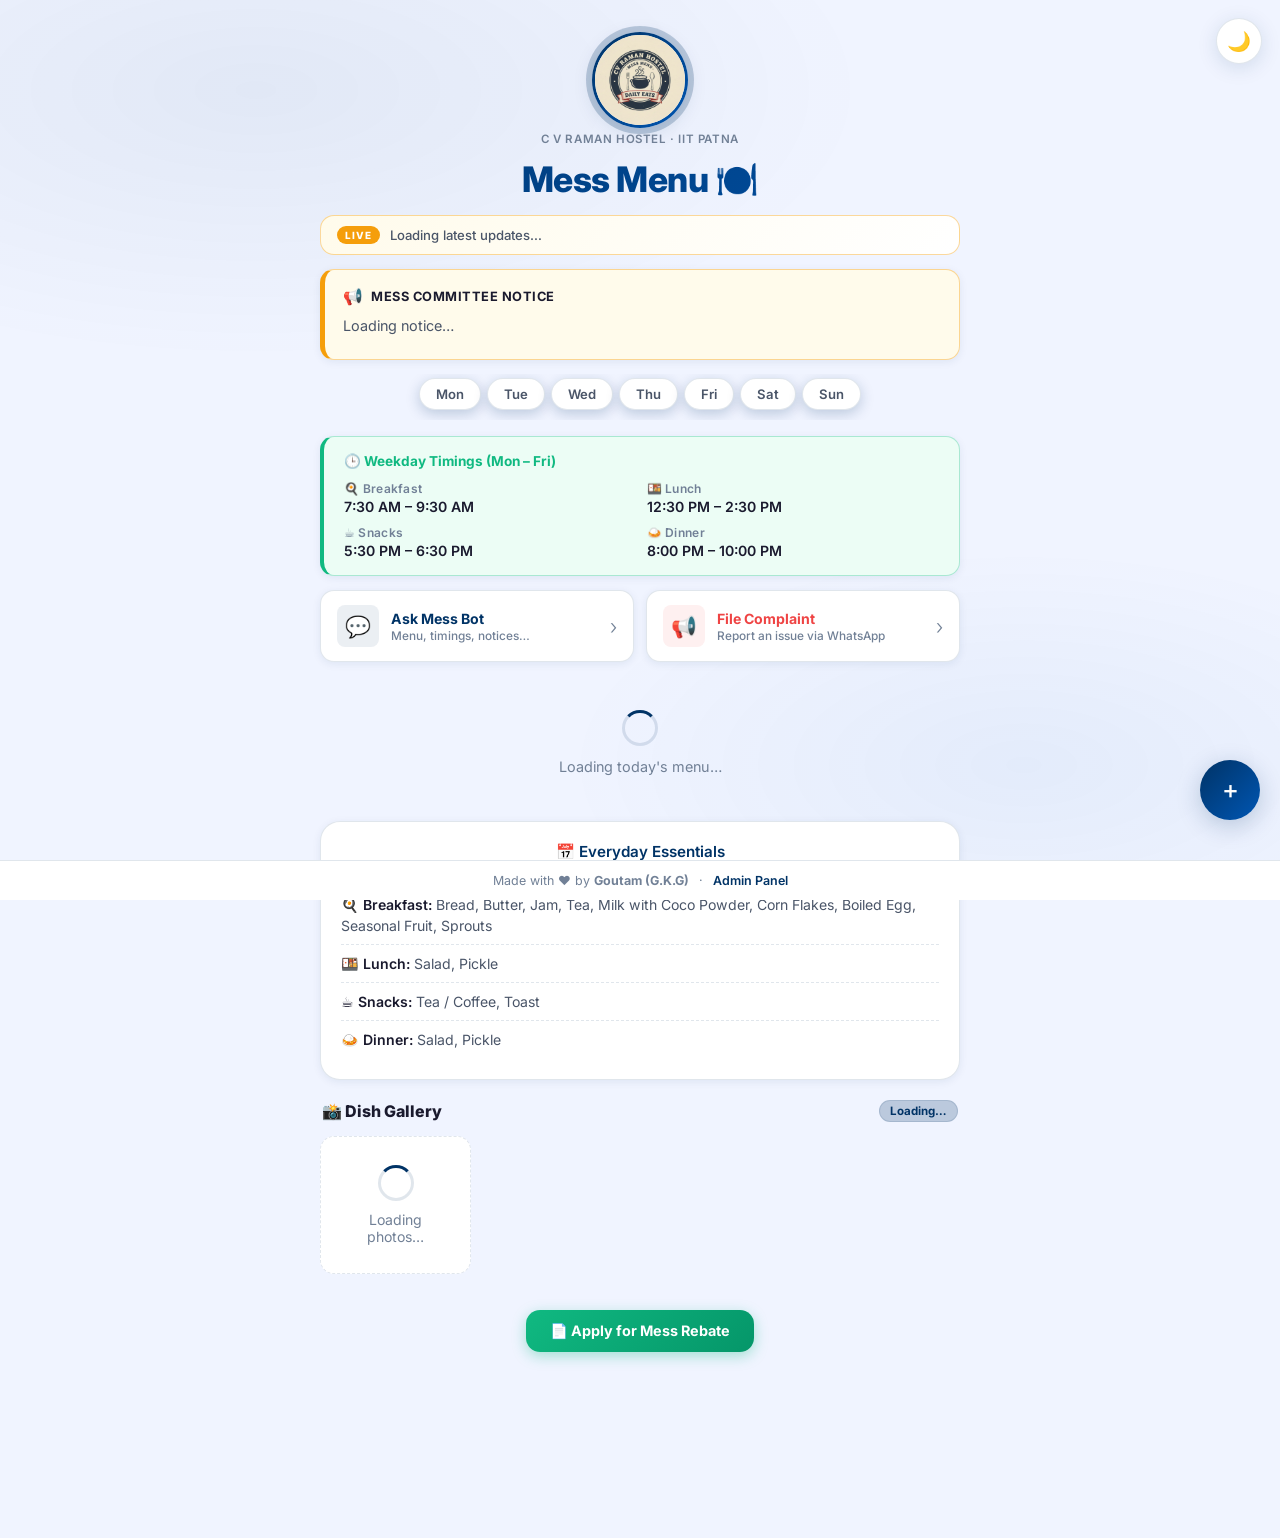
==== index.html @ 3500d4cd "feat: complete UI overhaul v3 — gallery, special dinner, speed-dial FAB, notification prompt, profes" ====
<!DOCTYPE html>
<html lang="en">
<head>
  <meta charset="UTF-8" />
  <meta name="viewport" content="width=device-width, initial-scale=1.0">
  <meta name="description" content="C V Raman Hostel Mess Menu - Daily menu, timings, and notices for CVR hostel students.">
  <meta name="theme-color" content="#003366" id="themeMetaColor">
  <meta name="google-site-verification" content="7MSF7MhoAxVwIA3LYw68F84VTrQ0ZabgE_tXMzAdt7o" />
  <title>CVR Mess Menu</title>
  <link rel="manifest" href="manifest.json">
  <link rel="apple-touch-icon" href="logo.jpeg">
  <link rel="stylesheet" href="style.css" />

  <!-- OneSignal -->
  <script src="https://cdn.onesignal.com/sdks/web/v16/OneSignalSDK.page.js" defer></script>
  <script>
    window.OneSignalDeferred = window.OneSignalDeferred || [];
    OneSignalDeferred.push(async function(OneSignal) {
      await OneSignal.init({
        appId: "185be472-7829-4bd3-8d84-7359ff2b7d78",
        notifyButton: { enable: false },
        allowLocalhostAsSecureOrigin: true,
      });
      // Store OneSignal globally for the notification prompt
      window._OneSignal = OneSignal;
    });
  </script>
</head>
<body>

  <!-- TOAST -->
  <div id="toast-container"></div>

  <!-- NOTIFICATION PERMISSION MODAL -->
  <div class="notif-overlay" id="notifOverlay">
    <div class="notif-modal" id="notifModal">
      <div class="notif-icon">🔔</div>
      <h2 class="notif-title">Stay Updated!</h2>
      <p class="notif-desc">Get instant alerts when the mess menu changes or a new notice is posted. Never miss a special dinner!</p>
      <div class="notif-features">
        <span class="notif-feat">🍽️ Menu updates</span>
        <span class="notif-feat">📢 Notices</span>
        <span class="notif-feat">⭐ Special dinners</span>
      </div>
      <button class="notif-allow-btn" onclick="allowNotifications()">🔔 Allow Notifications</button>
      <button class="notif-skip-btn" onclick="skipNotifications()">Maybe later</button>
    </div>
  </div>

  <!-- LIGHTBOX -->
  <div class="lightbox-overlay" id="lightbox" onclick="closeLightbox()">
    <div class="lightbox-inner" onclick="event.stopPropagation()">
      <button class="lightbox-close" onclick="closeLightbox()">✕</button>
      <img id="lightboxImg" src="" alt="">
      <div class="lightbox-name" id="lightboxName"></div>
      <div class="lightbox-tag"  id="lightboxTag"></div>
    </div>
  </div>

  <!-- SPEED-DIAL BACKDROP -->
  <div class="speed-dial-backdrop" id="sdBackdrop" onclick="closeSpeedDial()"></div>

  <!-- DARK MODE TOGGLE -->
  <button id="darkModeToggle" onclick="toggleDarkMode()" aria-label="Toggle dark mode">🌙</button>

  <!-- HEADER -->
  <div class="logo-container">
    <img src="logo.jpeg" alt="C V Raman Hostel Mess Logo" class="main-logo">
    <span class="college-subtitle">C V RAMAN HOSTEL · IIT PATNA</span>
  </div>
  <h1>Mess Menu 🍽️</h1>

  <!-- LIVE TICKER -->
  <div class="live-ticker">
    <span class="live-badge">LIVE</span>
    <span class="ticker-text" id="tickerText">Loading latest updates…</span>
  </div>

  <!-- SPECIAL EVENT BANNER -->
  <div class="special-event-banner" id="specialEventBanner">
    <div class="se-label">⭐ Special Dinner Tonight</div>
    <div class="se-title" id="seTitle">Special Event</div>
    <div class="se-details" id="seDetails"></div>
    <div class="se-time" id="seTime">🕒 Time</div>
  </div>

  <!-- NOTICE BOARD -->
  <div class="notice-board" id="noticeBoardWrap">
    <div class="notice-header">
      <span>📢</span>
      <h4>Mess Committee Notice</h4>
    </div>
    <p id="committeeNotice">Loading notice…</p>
    <div id="noticeDateStamp"></div>
  </div>

  <!-- DAY TABS -->
  <div class="day-tabs" id="dayTabs">
    <button class="day-tab" data-day="Monday">Mon</button>
    <button class="day-tab" data-day="Tuesday">Tue</button>
    <button class="day-tab" data-day="Wednesday">Wed</button>
    <button class="day-tab" data-day="Thursday">Thu</button>
    <button class="day-tab" data-day="Friday">Fri</button>
    <button class="day-tab" data-day="Saturday">Sat</button>
    <button class="day-tab" data-day="Sunday">Sun</button>
  </div>

  <!-- Hidden daySelect kept for JS compatibility -->
  <select id="daySelect" style="display:none" aria-hidden="true">
    <option value="Monday">Monday</option>
    <option value="Tuesday">Tuesday</option>
    <option value="Wednesday">Wednesday</option>
    <option value="Thursday">Thursday</option>
    <option value="Friday">Friday</option>
    <option value="Saturday">Saturday</option>
    <option value="Sunday">Sunday</option>
  </select>

  <!-- MESS TIMINGS -->
  <div class="timing-box">
    <h3 id="timingTitle">🕒 Weekday Timings (Mon – Fri)</h3>
    <div class="timing-grid">
      <div class="time-item"><strong>🍳 Breakfast</strong><span id="bt">7:30 AM – 9:30 AM</span></div>
      <div class="time-item"><strong>🍱 Lunch</strong><span id="lt">12:30 PM – 2:30 PM</span></div>
      <div class="time-item"><strong>☕ Snacks</strong><span id="st">5:30 PM – 6:30 PM</span></div>
      <div class="time-item"><strong>🍛 Dinner</strong><span id="dt">8:00 PM – 10:00 PM</span></div>
    </div>
  </div>

  <!-- ACTION CARDS: Chat + Complaint -->
  <div class="action-cards">
    <button class="action-card ac-chat" onclick="openChat()" aria-label="Chat with Mess Bot">
      <div class="ac-icon">💬</div>
      <div class="ac-text">
        <div class="ac-title">Ask Mess Bot</div>
        <div class="ac-sub">Menu, timings, notices…</div>
      </div>
      <div class="ac-arrow">›</div>
    </button>
    <a href="complaint.html" class="action-card ac-complaint" aria-label="File Complaint">
      <div class="ac-icon">📢</div>
      <div class="ac-text">
        <div class="ac-title">File Complaint</div>
        <div class="ac-sub">Report an issue via WhatsApp</div>
      </div>
      <div class="ac-arrow">›</div>
    </a>
  </div>

  <!-- MENU OUTPUT -->
  <div id="menuOutput">
    <div class="loading-spinner">
      <div class="spinner"></div>
      <span>Loading today's menu…</span>
    </div>
  </div>

  <!-- EVERYDAY ESSENTIALS -->
  <div class="everyday-box">
    <h3>📅 Everyday Essentials</h3>
    <div class="everyday-item"><strong>🍳 Breakfast:</strong> Bread, Butter, Jam, Tea, Milk with Coco Powder, Corn Flakes, Boiled Egg, Seasonal Fruit, Sprouts</div>
    <div class="everyday-item"><strong>🍱 Lunch:</strong> Salad, Pickle</div>
    <div class="everyday-item"><strong>☕ Snacks:</strong> Tea / Coffee, Toast</div>
    <div class="everyday-item"><strong>🍛 Dinner:</strong> Salad, Pickle</div>
  </div>

  <!-- FOOD GALLERY -->
  <div class="gallery-section" id="gallerySection">
    <div class="gallery-section-header">
      <h3>📸 Dish Gallery</h3>
      <span class="gallery-count-badge" id="galleryCount">Loading…</span>
    </div>
    <div class="dish-grid" id="dishGrid">
      <div class="gallery-empty">
        <div class="spinner" style="margin:0 auto 10px"></div>
        Loading photos…
      </div>
    </div>
  </div>

  <!-- REBATE -->
  <a href="http://10.15.7.7/messIITP/web/index.php" target="_blank" rel="noopener noreferrer" class="rebate-btn">
    📄 Apply for Mess Rebate
  </a>

  <!-- SPEED-DIAL FAB -->
  <div class="speed-dial" id="speedDial">
    <div class="speed-dial-menu" id="speedDialMenu">
      <!-- Chat -->
      <div class="speed-dial-item">
        <span class="speed-dial-label">Ask Mess Bot</span>
        <button class="speed-dial-btn sd-chat" onclick="openChat()" aria-label="Open chatbot">💬</button>
      </div>
      <!-- Gallery -->
      <div class="speed-dial-item">
        <span class="speed-dial-label">Dish Photos</span>
        <button class="speed-dial-btn sd-gallery" onclick="scrollToGallery()" aria-label="View dish gallery">📸</button>
      </div>
      <!-- Complaint -->
      <div class="speed-dial-item">
        <span class="speed-dial-label">File Complaint</span>
        <a href="complaint.html" class="speed-dial-btn sd-complaint" aria-label="File a complaint">📢</a>
      </div>
    </div>
    <button class="speed-dial-trigger" id="speedDialTrigger" onclick="toggleSpeedDial()" aria-label="Open actions menu">＋</button>
  </div>

  <!-- CHATBOT -->
  <div id="chat-container" role="dialog" aria-label="Mess Assistant Chatbot">
    <div class="chat-header">
      <div class="chat-header-info">
        <div class="chat-avatar">🤖</div>
        <div>
          <div class="chat-title">Mess Assistant</div>
          <div class="chat-status">● Online – Ask me anything!</div>
        </div>
      </div>
      <button class="chat-close-btn" onclick="closeChat()" aria-label="Close chat">✕</button>
    </div>
    <div class="quick-replies" id="quickReplies">
      <button class="quick-chip" onclick="sendQuick(&quot;What's today's menu?&quot;)">Today's menu</button>
      <button class="quick-chip" onclick="sendQuick('What time is lunch?')">Lunch time</button>
      <button class="quick-chip" onclick="sendQuick('Any special dinner?')">Special dinner?</button>
      <button class="quick-chip" onclick="sendQuick('How to complain?')">Complain</button>
    </div>
    <div id="chat-content" aria-live="polite">
      <div class="bot-msg">
        <div class="bot-icon">🤖</div>
        <span>👋 Hi! I'm your Mess Assistant. Ask about today's menu, timings, special events, dish photos, or how to complain!</span>
      </div>
    </div>
    <div class="chat-input-area">
      <input type="text" id="chat-input" placeholder="Ask anything about the mess…" autocomplete="off" aria-label="Chat input">
      <button class="chat-send-btn" onclick="handleChat()" aria-label="Send message">
        <svg width="16" height="16" viewBox="0 0 24 24" fill="none" stroke="currentColor" stroke-width="2.5" stroke-linecap="round" stroke-linejoin="round"><line x1="22" y1="2" x2="11" y2="13"/><polygon points="22 2 15 22 11 13 2 9 22 2"/></svg>
      </button>
    </div>
  </div>

  <!-- FOOTER -->
  <footer>
    <span>Made with ❤️ by <strong>Goutam (G.K.G)</strong></span>
    <span>·</span>
    <a href="admin.html">Admin Panel</a>
  </footer>

  <script type="module" src="script.js"></script>
</body>
</html>
---- style.css ----
/* =================================================================
   CVR MESS MENU — COMPLETE STYLE SYSTEM v3
   ================================================================= */

@import url('https://fonts.googleapis.com/css2?family=Inter:wght@300;400;500;600;700;800&display=swap');

/* ── 1. DESIGN TOKENS ──────────────────────────────────────── */
:root {
  --bg:           #f0f4ff;
  --bg2:          #e8eeff;
  --surface:      #ffffff;
  --surface2:     #f8faff;
  --border:       rgba(0,51,102,0.12);
  --text:         #1a1a2e;
  --text2:        #4a5568;
  --text3:        #718096;
  --accent:       #003366;
  --accent2:      #0056b3;
  --accent-glow:  rgba(0,51,102,0.22);
  --green:        #10b981;
  --green-bg:     #ecfdf5;
  --green-border: rgba(16,185,129,0.3);
  --yellow:       #f59e0b;
  --yellow-bg:    #fffbeb;
  --yellow-border:rgba(245,158,11,0.4);
  --red:          #ef4444;
  --purple:       #8b5cf6;
  --shadow-sm:    0 2px 8px rgba(0,51,102,0.08);
  --shadow-md:    0 4px 20px rgba(0,51,102,0.13);
  --shadow-lg:    0 8px 40px rgba(0,51,102,0.18);
  --r-sm: 8px; --r-md: 14px; --r-lg: 20px; --r-xl: 28px;
  --t: 0.28s cubic-bezier(0.4,0,0.2,1);
}

/* ── 2. DARK MODE ──────────────────────────────────────────── */
body.dark-mode {
  --bg:           #09101f;
  --bg2:          #0d1525;
  --surface:      #111827;
  --surface2:     #18223a;
  --border:       rgba(99,140,255,0.13);
  --text:         #e8eeff;
  --text2:        #a0aec0;
  --text3:        #64748b;
  --accent:       #5b8ff7;
  --accent2:      #7aa8ff;
  --accent-glow:  rgba(91,143,247,0.28);
  --green:        #34d399;
  --green-bg:     #052e16;
  --green-border: rgba(52,211,153,0.22);
  --yellow:       #fbbf24;
  --yellow-bg:    #1c1200;
  --yellow-border:rgba(251,191,36,0.28);
  --shadow-sm:    0 2px 10px rgba(0,0,0,0.5);
  --shadow-md:    0 6px 24px rgba(0,0,0,0.55);
  --shadow-lg:    0 12px 48px rgba(0,0,0,0.65);
}

/* ── 3. BASE ───────────────────────────────────────────────── */
*, *::before, *::after { box-sizing: border-box; margin: 0; padding: 0; }
html { scroll-behavior: smooth; }

body {
  font-family: 'Inter', system-ui, sans-serif;
  background: var(--bg);
  color: var(--text);
  text-align: center;
  padding: 20px 16px 170px;
  min-height: 100vh;
  transition: background var(--t), color var(--t);
  overflow-x: hidden;
  position: relative;
}
body::before {
  content:''; position:fixed; inset:0; pointer-events:none; z-index:0;
  background:
    radial-gradient(ellipse 80% 50% at 20% 10%, rgba(0,51,102,.06) 0%,transparent 60%),
    radial-gradient(ellipse 60% 40% at 80% 85%, rgba(0,86,179,.05) 0%,transparent 60%);
  transition: var(--t);
}
body.dark-mode::before {
  background:
    radial-gradient(ellipse 80% 50% at 20% 10%, rgba(79,142,247,.08) 0%,transparent 60%),
    radial-gradient(ellipse 60% 40% at 80% 85%, rgba(99,143,255,.05) 0%,transparent 60%);
}
body > * { position: relative; z-index: 1; }

/* ── 4. TYPOGRAPHY ─────────────────────────────────────────── */
h1 {
  font-size: clamp(1.5rem,4vw,2.2rem); font-weight: 800;
  background: linear-gradient(135deg, var(--accent), var(--accent2));
  -webkit-background-clip: text; -webkit-text-fill-color: transparent; background-clip: text;
  letter-spacing: -.5px; margin: 12px 0 4px;
}
h2 { font-size:1.1rem; font-weight:700; color:var(--text); }
h3 { font-size:.95rem; font-weight:600; color:var(--accent); }
h4 { font-size:.8rem; font-weight:700; color:var(--text); text-transform:uppercase; letter-spacing:.5px; }

/* ── 5. LOGO ───────────────────────────────────────────────── */
.logo-container { margin:12px 0 8px; display:flex; flex-direction:column; align-items:center; gap:4px; }
.main-logo {
  width:96px; height:96px; border-radius:50%; object-fit:cover;
  border:3px solid transparent;
  background: linear-gradient(var(--surface),var(--surface)) padding-box,
              linear-gradient(135deg,var(--accent),var(--accent2)) border-box;
  box-shadow: 0 0 0 6px var(--accent-glow), var(--shadow-md);
  transition: transform var(--t), box-shadow var(--t);
}
.main-logo:hover { transform:scale(1.06); box-shadow:0 0 0 10px var(--accent-glow),var(--shadow-lg); }
.college-subtitle { font-size:.72rem; font-weight:600; color:var(--text3); letter-spacing:.6px; }

/* ── 6. LIVE TICKER ────────────────────────────────────────── */
.live-ticker {
  display:flex; align-items:center; gap:10px;
  background: linear-gradient(135deg,var(--yellow-bg),var(--surface));
  border:1px solid var(--yellow-border); border-radius:var(--r-md);
  padding:10px 16px; margin:14px auto; max-width:640px; text-align:left; overflow:hidden;
}
.live-badge {
  flex-shrink:0; background:var(--yellow); color:white;
  font-size:.62rem; font-weight:800; padding:3px 8px; border-radius:20px;
  letter-spacing:1px; text-transform:uppercase;
  animation: pulse-badge 2s ease-in-out infinite;
}
@keyframes pulse-badge { 0%,100%{opacity:1} 50%{opacity:.55} }
.ticker-text { font-size:.82rem; color:var(--text2); font-weight:500; flex:1; white-space:nowrap; overflow:hidden; text-overflow:ellipsis; }
.ticker-text strong { color:var(--yellow); }

/* ── 7. NOTICE BOARD ───────────────────────────────────────── */
.notice-board {
  background:var(--yellow-bg); border:1px solid var(--yellow-border);
  border-left:5px solid var(--yellow); padding:16px 18px; border-radius:var(--r-md);
  margin:14px auto; max-width:640px; text-align:left; box-shadow:var(--shadow-sm);
  transition: background var(--t);
}
.notice-header { display:flex; align-items:center; gap:8px; margin-bottom:8px; }
.notice-board p { font-size:.9rem; color:var(--text2); line-height:1.6; }
#noticeDateStamp { font-size:.7rem; color:var(--text3); margin-top:6px; }

/* ── 8. SPECIAL EVENT BANNER ───────────────────────────────── */
.special-event-banner {
  background: linear-gradient(135deg, #7c3aed, #9333ea);
  border-radius: var(--r-lg);
  padding: 18px 22px;
  margin: 14px auto;
  max-width: 640px;
  text-align: left;
  display: none;
  animation: slideUp .4s ease;
  box-shadow: 0 6px 30px rgba(124,58,237,.35);
  position: relative;
  overflow: hidden;
}
.special-event-banner::before {
  content:'✨'; position:absolute; right:16px; top:10px; font-size:2.5rem; opacity:.25;
}
.special-event-banner.active { display: block; }
.special-event-banner .se-label {
  font-size:.68rem; font-weight:800; letter-spacing:1px; text-transform:uppercase;
  color:rgba(255,255,255,.7); margin-bottom:4px;
}
.special-event-banner .se-title { font-size:1.1rem; font-weight:800; color:#fff; margin-bottom:6px; }
.special-event-banner .se-details { font-size:.85rem; color:rgba(255,255,255,.85); line-height:1.6; }
.special-event-banner .se-time {
  display:inline-flex; align-items:center; gap:5px;
  background:rgba(255,255,255,.2); border-radius:20px;
  padding:4px 12px; font-size:.78rem; font-weight:700;
  color:white; margin-top:8px;
}

/* ── 9. CONTROLS ───────────────────────────────────────────── */
.controls { display:flex; align-items:center; justify-content:center; gap:10px; flex-wrap:wrap; margin:18px auto; max-width:640px; }

select {
  appearance:none; -webkit-appearance:none;
  padding:12px 40px 12px 16px; font-size:.92rem; font-family:'Inter',sans-serif; font-weight:500;
  border-radius:var(--r-md); border:1.5px solid var(--border);
  background:var(--surface) url("data:image/svg+xml,%3Csvg xmlns='http://www.w3.org/2000/svg' width='12' height='12' viewBox='0 0 12 12'%3E%3Cpath fill='%23718096' d='M6 8L1 3h10z'/%3E%3C/svg%3E") no-repeat calc(100% - 14px) center;
  color:var(--text); cursor:pointer; box-shadow:var(--shadow-sm);
  transition:border-color var(--t),box-shadow var(--t); min-width:170px;
}
select:focus { outline:none; border-color:var(--accent); box-shadow:0 0 0 3px var(--accent-glow); }
select option { background:var(--surface); color:var(--text); }

button {
  padding:12px 24px; font-size:.9rem; font-family:'Inter',sans-serif; font-weight:600;
  border-radius:var(--r-md); border:none;
  background:linear-gradient(135deg,var(--accent),var(--accent2));
  color:white; cursor:pointer;
  box-shadow:0 4px 14px var(--accent-glow);
  transition:transform var(--t),box-shadow var(--t);
}
button:hover { transform:translateY(-2px); box-shadow:0 6px 20px var(--accent-glow); }
button:active { transform:translateY(0); }

/* ── 10. DAY TABS ──────────────────────────────────────────── */
.day-tabs {
  display:flex; gap:6px; overflow-x:auto; padding:4px 0 10px;
  margin:0 auto 16px; max-width:680px; scrollbar-width:none;
  justify-content:center; flex-wrap:wrap;
}
.day-tabs::-webkit-scrollbar { display:none; }
.day-tab {
  flex-shrink:0; padding:7px 16px; border-radius:30px;
  border:1.5px solid var(--border); background:var(--surface);
  color:var(--text2); font-size:.82rem; font-weight:600;
  cursor:pointer; transition:all var(--t); font-family:'Inter',sans-serif;
}
.day-tab:hover { border-color:var(--accent2); color:var(--accent2); transform:translateY(-2px); }
.day-tab.active {
  background:linear-gradient(135deg,var(--accent),var(--accent2));
  border-color:transparent; color:white; box-shadow:0 4px 12px var(--accent-glow);
}
.day-tab.today-tab { position:relative; }
.day-tab.today-tab::after { content:'●'; position:absolute; top:-4px; right:-4px; font-size:8px; color:var(--green); }

/* ── 11. MENU CARD ─────────────────────────────────────────── */
#menuOutput { margin:0 auto; max-width:640px; }
.menu-card {
  background:var(--surface); border:1px solid var(--border); border-radius:var(--r-lg);
  padding:24px; text-align:left; box-shadow:var(--shadow-md); animation:slideUp .4s ease;
  transition:background var(--t),border-color var(--t);
}
@keyframes slideUp { from{opacity:0;transform:translateY(16px)} to{opacity:1;transform:translateY(0)} }
.menu-card h2 {
  font-size:1.2rem; font-weight:800; margin-bottom:18px;
  display:flex; align-items:center; gap:10px;
  padding-bottom:14px; border-bottom:1.5px solid var(--border);
}
.meal-row {
  display:flex; align-items:flex-start; gap:12px;
  padding:11px 0; border-bottom:1px solid var(--border);
}
.meal-row:last-child { border-bottom:none; padding-bottom:0; }
.meal-icon {
  width:40px; height:40px; border-radius:var(--r-sm);
  display:flex; align-items:center; justify-content:center; font-size:1.2rem; flex-shrink:0;
}
.meal-icon.breakfast { background:#fff7ed; }
.meal-icon.lunch     { background:#f0fdf4; }
.meal-icon.snacks    { background:#fefce8; }
.meal-icon.dinner    { background:#eff6ff; }
.meal-icon.dessert   { background:#fdf4ff; }
body.dark-mode .meal-icon.breakfast { background:#2d1500; }
body.dark-mode .meal-icon.lunch     { background:#052e16; }
body.dark-mode .meal-icon.snacks    { background:#2d2000; }
body.dark-mode .meal-icon.dinner    { background:#0c1a3d; }
body.dark-mode .meal-icon.dessert   { background:#2d002d; }
.meal-info { flex:1; }
.meal-label { font-size:.7rem; font-weight:700; letter-spacing:.8px; text-transform:uppercase; color:var(--text3); margin-bottom:3px; }
.meal-text { font-size:.9rem; color:var(--text2); line-height:1.5; font-weight:500; }
.meal-row.current-meal { background:linear-gradient(135deg,rgba(0,51,102,.04),transparent); border-radius:var(--r-sm); margin:0 -8px; padding:11px 8px; }
.meal-row.current-meal .meal-label { color:var(--accent); }
.meal-row.current-meal .meal-text { color:var(--text); font-weight:600; }
body.dark-mode .meal-row.current-meal { background:linear-gradient(135deg,rgba(79,142,247,.08),transparent); }

/* ── 12. TIMING BOX ────────────────────────────────────────── */
.timing-box {
  background:var(--green-bg); border:1px solid var(--green-border);
  border-left:4px solid var(--green); padding:16px 20px; border-radius:var(--r-md);
  margin:14px auto; max-width:640px; text-align:left; box-shadow:var(--shadow-sm);
  transition:background var(--t);
}
.timing-box h3 { color:var(--green); margin-bottom:12px; font-size:.85rem; font-weight:700; }
.timing-grid { display:grid; grid-template-columns:1fr 1fr; gap:10px; }
.time-item { display:flex; flex-direction:column; gap:2px; }
.time-item strong { font-size:.75rem; color:var(--text3); font-weight:600; letter-spacing:.3px; }
.time-item span { font-size:.88rem; color:var(--text); font-weight:600; }

/* ── 13. EVERYDAY BOX ──────────────────────────────────────── */
.everyday-box {
  background:var(--surface); border:1px solid var(--border); border-radius:var(--r-lg);
  padding:20px; margin:14px auto; max-width:640px; text-align:left; box-shadow:var(--shadow-sm);
}
.everyday-box h3 { text-align:center; margin-bottom:14px; padding-bottom:10px; border-bottom:1.5px solid var(--border); font-size:.95rem; }
.everyday-item { padding:8px 0; border-bottom:1px dashed var(--border); font-size:.88rem; color:var(--text2); line-height:1.5; }
.everyday-item:last-child { border-bottom:none; }
.everyday-item strong { color:var(--text); font-weight:600; }

/* ── 14. FOOD GALLERY ──────────────────────────────────────── */
.gallery-section {
  max-width: 640px;
  margin: 20px auto;
  text-align: left;
}
.gallery-section-header {
  display: flex;
  align-items: center;
  justify-content: space-between;
  margin-bottom: 14px;
  padding: 0 2px;
}
.gallery-section-header h3 {
  font-size: 1rem; font-weight: 800; color: var(--text);
  display: flex; align-items: center; gap: 8px;
}
.gallery-count-badge {
  background: var(--accent-glow); color: var(--accent);
  font-size: .72rem; font-weight: 700; padding: 3px 10px;
  border-radius: 20px; border: 1px solid var(--border);
}

.dish-grid {
  display: grid;
  grid-template-columns: repeat(auto-fill, minmax(150px, 1fr));
  gap: 12px;
}

.dish-card {
  background: var(--surface);
  border: 1px solid var(--border);
  border-radius: var(--r-md);
  overflow: hidden;
  box-shadow: var(--shadow-sm);
  cursor: pointer;
  transition: all var(--t);
  animation: fadeIn .4s ease;
}
@keyframes fadeIn { from{opacity:0;transform:scale(.95)} to{opacity:1;transform:scale(1)} }
.dish-card:hover { transform: translateY(-4px) scale(1.02); box-shadow: var(--shadow-lg); border-color: var(--accent2); }
.dish-card img {
  width: 100%; aspect-ratio: 4/3; object-fit: cover;
  display: block; transition: transform var(--t);
}
.dish-card:hover img { transform: scale(1.06); }
.dish-card-name {
  padding: 9px 10px;
  font-size: .82rem; font-weight: 700; color: var(--text);
  text-align: center; white-space: nowrap; overflow: hidden; text-overflow: ellipsis;
}
.dish-card-tag {
  font-size: .68rem; color: var(--text3); font-weight: 500;
  text-align: center; padding: 0 10px 8px;
}

/* Gallery Lightbox */
.lightbox-overlay {
  position: fixed; inset: 0; z-index: 2000;
  background: rgba(0,0,0,.85); backdrop-filter: blur(8px);
  display: flex; align-items: center; justify-content: center;
  opacity: 0; pointer-events: none;
  transition: opacity var(--t);
}
.lightbox-overlay.open { opacity: 1; pointer-events: all; }
.lightbox-inner { position: relative; max-width: 90vw; max-height: 90vh; }
.lightbox-inner img { max-width: 90vw; max-height: 75vh; border-radius: var(--r-lg); box-shadow: 0 20px 80px rgba(0,0,0,.7); display: block; }
.lightbox-name { color: white; text-align: center; font-size: 1rem; font-weight: 700; margin-top: 14px; }
.lightbox-tag  { color: rgba(255,255,255,.6); text-align: center; font-size: .82rem; margin-top: 4px; }
.lightbox-close {
  position: absolute; top: -16px; right: -16px;
  width: 38px; height: 38px; border-radius: 50%;
  background: rgba(255,255,255,.2); border: none;
  color: white; font-size: 1.1rem; cursor: pointer;
  display: flex; align-items: center; justify-content: center;
  transition: background var(--t); backdrop-filter: blur(4px);
  box-shadow: none;
}
.lightbox-close:hover { background: rgba(255,255,255,.35); transform: none; box-shadow: none; }

/* Empty gallery state */
.gallery-empty {
  text-align: center; padding: 28px; color: var(--text3);
  font-size: .88rem; background: var(--surface);
  border: 1px dashed var(--border); border-radius: var(--r-md);
}

/* ── 15. DARK MODE TOGGLE ──────────────────────────────────── */
#darkModeToggle {
  position:fixed; top:18px; right:18px; z-index:1100;
  width:46px; height:46px; border-radius:50%;
  border:1.5px solid var(--border); background:var(--surface);
  color:var(--yellow); font-size:1.2rem; cursor:pointer;
  display:flex; align-items:center; justify-content:center;
  box-shadow:var(--shadow-md); transition:all var(--t); padding:0;
}
#darkModeToggle:hover { transform:rotate(20deg) scale(1.1); box-shadow:var(--shadow-lg); border-color:var(--accent); }

/* ── 16. SPEED-DIAL FAB ────────────────────────────────────── */
.speed-dial {
  position: fixed;
  bottom: 80px;
  right: 20px;
  z-index: 1000;
  display: flex;
  flex-direction: column;
  align-items: flex-end;
  gap: 0;
}

/* Main trigger button */
.speed-dial-trigger {
  width: 60px;
  height: 60px;
  border-radius: 50%;
  border: none;
  background: linear-gradient(135deg, var(--accent), var(--accent2));
  color: white;
  font-size: 1.4rem;
  cursor: pointer;
  display: flex;
  align-items: center;
  justify-content: center;
  box-shadow: 0 6px 24px var(--accent-glow);
  transition: all .3s cubic-bezier(.34,1.56,.64,1);
  position: relative;
  z-index: 2;
  padding: 0;
}
.speed-dial-trigger:hover { transform: scale(1.1); box-shadow: 0 10px 32px var(--accent-glow); }
.speed-dial-trigger.open { background: linear-gradient(135deg, #374151, #4b5563); transform: rotate(45deg); }

/* Menu items container */
.speed-dial-menu {
  display: flex;
  flex-direction: column;
  align-items: flex-end;
  gap: 10px;
  margin-bottom: 14px;
  pointer-events: none;
  overflow: hidden;
}

/* Each action item */
.speed-dial-item {
  display: flex;
  align-items: center;
  gap: 10px;
  opacity: 0;
  transform: translateY(20px) scale(.8);
  transition: all .28s cubic-bezier(.34,1.56,.64,1);
  pointer-events: none;
}
.speed-dial.open .speed-dial-item { opacity: 1; transform: translateY(0) scale(1); pointer-events: all; }
.speed-dial.open .speed-dial-item:nth-child(1) { transition-delay: .06s; }
.speed-dial.open .speed-dial-item:nth-child(2) { transition-delay: .12s; }
.speed-dial.open .speed-dial-item:nth-child(3) { transition-delay: .18s; }

.speed-dial-label {
  background: var(--surface);
  color: var(--text);
  font-size: .8rem;
  font-weight: 700;
  padding: 6px 14px;
  border-radius: 30px;
  box-shadow: var(--shadow-md);
  border: 1px solid var(--border);
  white-space: nowrap;
  font-family: 'Inter', sans-serif;
}

.speed-dial-btn {
  width: 50px;
  height: 50px;
  border-radius: 50%;
  border: none;
  display: flex;
  align-items: center;
  justify-content: center;
  font-size: 1.2rem;
  cursor: pointer;
  box-shadow: var(--shadow-md);
  transition: all var(--t);
  text-decoration: none;
  color: white;
  flex-shrink: 0;
  padding: 0;
}
.speed-dial-btn:hover { transform: scale(1.12); box-shadow: var(--shadow-lg); }

.sd-chat    { background: linear-gradient(135deg, #003366, #0056b3); }
.sd-gallery { background: linear-gradient(135deg, #7c3aed, #9333ea); }
.sd-complaint { background: linear-gradient(135deg, #dc2626, #ef4444); }

/* Speed-dial backdrop */
.speed-dial-backdrop {
  position: fixed; inset: 0; z-index: 999;
  background: rgba(0,0,0,.35); backdrop-filter: blur(2px);
  display: none; transition: opacity var(--t);
}
.speed-dial-backdrop.open { display: block; }

/* ── 17. CHATBOT ───────────────────────────────────────────── */
#chat-container {
  position:fixed; bottom:152px; right:18px; width:340px; max-height:520px;
  background:var(--surface); border-radius:var(--r-xl); box-shadow:var(--shadow-lg);
  display:none; flex-direction:column; z-index:1050; overflow:hidden;
  border:1.5px solid var(--border);
  transform:translateY(20px) scale(.97); opacity:0;
  transition: transform .32s cubic-bezier(.34,1.56,.64,1), opacity .25s ease;
}
#chat-container.open { display:flex; transform:translateY(0) scale(1); opacity:1; }
.chat-header {
  background:linear-gradient(135deg,var(--accent),var(--accent2));
  color:white; padding:14px 16px; font-weight:700;
  display:flex; justify-content:space-between; align-items:center; flex-shrink:0;
}
.chat-header-info { display:flex; align-items:center; gap:10px; }
.chat-avatar { width:34px; height:34px; border-radius:50%; background:rgba(255,255,255,.22); display:flex; align-items:center; justify-content:center; font-size:1.1rem; }
.chat-title { font-size:.9rem; font-weight:700; }
.chat-status { font-size:.68rem; font-weight:400; opacity:.85; }
.chat-close-btn {
  background:rgba(255,255,255,.2); border:none; color:white; cursor:pointer;
  width:30px; height:30px; border-radius:50%;
  display:flex; align-items:center; justify-content:center;
  font-size:1rem; padding:0; box-shadow:none; transition:background var(--t);
}
.chat-close-btn:hover { background:rgba(255,255,255,.35); transform:none; box-shadow:none; }

.quick-replies {
  display:flex; flex-wrap:wrap; gap:6px;
  padding:10px 12px 6px; background:var(--surface2);
  border-bottom:1px solid var(--border); flex-shrink:0;
}
.quick-chip {
  padding:5px 12px; border-radius:20px; border:1.5px solid var(--border);
  background:var(--surface); color:var(--accent);
  font-size:.74rem; font-weight:600; cursor:pointer;
  transition:all var(--t); font-family:'Inter',sans-serif;
}
.quick-chip:hover { background:var(--accent); color:white; border-color:var(--accent); transform:translateY(-1px); box-shadow:none; }

#chat-content {
  flex:1; padding:14px; overflow-y:auto; font-size:.88rem;
  background:var(--bg2); color:var(--text); min-height:200px;
  display:flex; flex-direction:column; gap:8px;
  scrollbar-width:thin; scrollbar-color:var(--border) transparent;
}
#chat-content::-webkit-scrollbar { width:4px; }
#chat-content::-webkit-scrollbar-thumb { background:var(--border); border-radius:4px; }

.user-msg { display:flex; justify-content:flex-end; }
.user-msg span { background:linear-gradient(135deg,var(--accent),var(--accent2)); color:white; padding:9px 14px; border-radius:18px 18px 4px 18px; max-width:80%; line-height:1.4; font-weight:500; }
.bot-msg { display:flex; justify-content:flex-start; align-items:flex-end; gap:8px; }
.bot-icon { width:28px; height:28px; background:linear-gradient(135deg,var(--accent),var(--accent2)); border-radius:50%; display:flex; align-items:center; justify-content:center; font-size:.85rem; flex-shrink:0; }
.bot-msg span { background:var(--surface); color:var(--text); padding:9px 14px; border-radius:18px 18px 18px 4px; max-width:78%; line-height:1.5; border:1px solid var(--border); box-shadow:var(--shadow-sm); }

.typing-indicator span { background:var(--surface); border:1px solid var(--border); padding:10px 16px; border-radius:18px 18px 18px 4px; display:inline-flex; gap:4px; align-items:center; }
.typing-dot { width:7px; height:7px; background:var(--text3); border-radius:50%; display:inline-block; animation:typing-bounce 1.2s ease-in-out infinite; }
.typing-dot:nth-child(2) { animation-delay:.2s; }
.typing-dot:nth-child(3) { animation-delay:.4s; }
@keyframes typing-bounce { 0%,60%,100%{transform:translateY(0)} 30%{transform:translateY(-6px)} }

.chat-input-area { display:flex; border-top:1.5px solid var(--border); background:var(--surface); flex-shrink:0; padding:8px; gap:8px; }
#chat-input {
  flex:1; border:1.5px solid var(--border); padding:10px 14px;
  outline:none; background:var(--bg2); color:var(--text);
  border-radius:var(--r-md); font-family:'Inter',sans-serif; font-size:.88rem;
  transition:border-color var(--t);
}
#chat-input:focus { border-color:var(--accent); box-shadow:0 0 0 3px var(--accent-glow); }
#chat-input::placeholder { color:var(--text3); }
.chat-send-btn {
  background:linear-gradient(135deg,var(--accent),var(--accent2)); color:white; border:none;
  width:42px; height:42px; border-radius:var(--r-md); cursor:pointer;
  display:flex; align-items:center; justify-content:center; font-size:1rem;
  flex-shrink:0; padding:0; transition:transform var(--t),box-shadow var(--t); box-shadow:none;
}
.chat-send-btn:hover { transform:scale(1.08); box-shadow:0 4px 12px var(--accent-glow); }

/* ── 18. REBATE BUTTON ─────────────────────────────────────── */
.rebate-btn {
  display:inline-flex; align-items:center; gap:8px;
  background:linear-gradient(135deg,#10b981,#059669); color:white;
  padding:12px 24px; text-decoration:none; border-radius:var(--r-md);
  font-weight:700; font-size:.9rem; margin:16px auto;
  box-shadow:0 4px 14px rgba(16,185,129,.35);
  transition:all var(--t);
}
.rebate-btn:hover { transform:translateY(-2px); box-shadow:0 8px 24px rgba(16,185,129,.45); }

/* ── 19. TOAST ─────────────────────────────────────────────── */
#toast-container { position:fixed; top:76px; right:18px; z-index:9999; display:flex; flex-direction:column; gap:10px; pointer-events:none; }
.toast {
  background:var(--surface); border:1.5px solid var(--border); border-left:4px solid var(--accent);
  border-radius:var(--r-md); padding:12px 18px; box-shadow:var(--shadow-lg);
  display:flex; align-items:center; gap:10px; max-width:320px;
  pointer-events:auto; animation:toast-in .4s cubic-bezier(.34,1.56,.64,1);
  font-size:.85rem; font-weight:500; color:var(--text);
}
.toast.success { border-left-color:var(--green); }
.toast.warning { border-left-color:var(--yellow); }
.toast .toast-icon { font-size:1.1rem; flex-shrink:0; }
@keyframes toast-in  { from{opacity:0;transform:translateX(40px)} to{opacity:1;transform:translateX(0)} }
@keyframes toast-out { from{opacity:1;transform:translateX(0)}    to{opacity:0;transform:translateX(40px)} }

/* ── 20. FOOTER ────────────────────────────────────────────── */
footer {
  position:fixed; bottom:0; left:0; width:100%;
  background:var(--surface); border-top:1px solid var(--border);
  padding:12px 20px; font-size:.78rem; color:var(--text3); z-index:999;
  display:flex; align-items:center; justify-content:center; gap:10px;
  backdrop-filter:blur(10px); -webkit-backdrop-filter:blur(10px);
}
footer a { color:var(--accent); text-decoration:none; font-weight:600; }

/* ── 21. LOADING ───────────────────────────────────────────── */
.loading-spinner { display:flex; flex-direction:column; align-items:center; gap:12px; padding:32px; color:var(--text3); font-size:.9rem; }
.spinner { width:36px; height:36px; border:3px solid var(--border); border-top-color:var(--accent); border-radius:50%; animation:spin .8s linear infinite; }
@keyframes spin { to{transform:rotate(360deg)} }

/* ── 22. RESPONSIVE ────────────────────────────────────────── */
@media (max-width:480px) {
  body { padding:16px 12px 160px; }
  #chat-container { width:calc(100vw - 36px); right:18px; }
  .timing-grid { grid-template-columns:1fr; }
  h1 { font-size:1.5rem; }
  .dish-grid { grid-template-columns:repeat(auto-fill,minmax(130px,1fr)); }
  .speed-dial { bottom:72px; right:16px; }
}

/* ── 23. NOTIFICATION PERMISSION MODAL ─────────────────────── */
.notif-overlay {
  position: fixed;
  inset: 0;
  z-index: 3000;
  background: rgba(0,0,0,.55);
  backdrop-filter: blur(6px);
  -webkit-backdrop-filter: blur(6px);
  display: flex;
  align-items: flex-end;
  justify-content: center;
  padding: 0 16px 24px;
  opacity: 0;
  pointer-events: none;
  transition: opacity .35s ease;
}
.notif-overlay.show {
  opacity: 1;
  pointer-events: all;
}
.notif-modal {
  background: var(--surface);
  border: 1px solid var(--border);
  border-radius: var(--r-xl) var(--r-xl) var(--r-lg) var(--r-lg);
  padding: 28px 24px 24px;
  max-width: 420px;
  width: 100%;
  text-align: center;
  box-shadow: 0 -4px 40px rgba(0,0,0,.25), var(--shadow-lg);
  transform: translateY(60px);
  transition: transform .4s cubic-bezier(.34,1.56,.64,1);
  position: relative;
}
.notif-overlay.show .notif-modal {
  transform: translateY(0);
}
/* Drag handle */
.notif-modal::before {
  content: '';
  position: absolute;
  top: 10px;
  left: 50%;
  transform: translateX(-50%);
  width: 40px;
  height: 4px;
  background: var(--border);
  border-radius: 4px;
}
.notif-icon {
  font-size: 2.8rem;
  margin-bottom: 10px;
  display: block;
  animation: ring-shake 1.5s ease-in-out infinite;
}
@keyframes ring-shake {
  0%,100% { transform: rotate(0); }
  15%      { transform: rotate(14deg); }
  30%      { transform: rotate(-10deg); }
  45%      { transform: rotate(6deg); }
  60%      { transform: rotate(-4deg); }
  75%      { transform: rotate(2deg); }
}
.notif-title {
  font-size: 1.25rem;
  font-weight: 800;
  color: var(--text);
  margin-bottom: 8px;
  background: none;
  -webkit-text-fill-color: var(--text);
}
.notif-desc {
  font-size: .88rem;
  color: var(--text2);
  line-height: 1.6;
  margin-bottom: 16px;
}
.notif-features {
  display: flex;
  justify-content: center;
  flex-wrap: wrap;
  gap: 8px;
  margin-bottom: 20px;
}
.notif-feat {
  background: var(--surface2);
  border: 1px solid var(--border);
  border-radius: 20px;
  padding: 5px 13px;
  font-size: .78rem;
  font-weight: 600;
  color: var(--text2);
}
.notif-allow-btn {
  width: 100%;
  padding: 14px 24px;
  border: none;
  border-radius: var(--r-md);
  background: linear-gradient(135deg, var(--accent), var(--accent2));
  color: white;
  font-family: 'Inter', sans-serif;
  font-size: .95rem;
  font-weight: 800;
  cursor: pointer;
  box-shadow: 0 6px 20px var(--accent-glow);
  transition: all var(--t);
  letter-spacing: .3px;
  margin-bottom: 10px;
}
.notif-allow-btn:hover {
  transform: translateY(-2px);
  box-shadow: 0 10px 28px var(--accent-glow);
}
.notif-skip-btn {
  width: 100%;
  padding: 10px;
  border: none;
  background: none;
  color: var(--text3);
  font-family: 'Inter', sans-serif;
  font-size: .85rem;
  font-weight: 600;
  cursor: pointer;
  box-shadow: none;
  transition: color var(--t);
}
.notif-skip-btn:hover {
  color: var(--text2);
  background: none;
  transform: none;
  box-shadow: none;
}

/* ── 24. ACTION CARDS (Chat + Complaint) ───────────────────── */
.action-cards {
  display: grid;
  grid-template-columns: 1fr 1fr;
  gap: 12px;
  max-width: 640px;
  margin: 0 auto 16px;
}
.action-card {
  display: flex;
  align-items: center;
  gap: 12px;
  padding: 14px 16px;
  border-radius: var(--r-md);
  border: 1.5px solid var(--border);
  background: var(--surface);
  cursor: pointer;
  text-decoration: none;
  text-align: left;
  box-shadow: var(--shadow-sm);
  transition: all var(--t);
  font-family: 'Inter', sans-serif;
}
.action-card:hover {
  transform: translateY(-3px);
  box-shadow: var(--shadow-md);
}
.action-card:active { transform: translateY(0); }

.ac-icon {
  width: 42px;
  height: 42px;
  border-radius: var(--r-sm);
  display: flex;
  align-items: center;
  justify-content: center;
  font-size: 1.3rem;
  flex-shrink: 0;
}
.ac-chat .ac-icon   { background: rgba(0,51,102,.08); }
.ac-complaint .ac-icon { background: rgba(239,68,68,.08); }
body.dark-mode .ac-chat .ac-icon      { background: rgba(91,143,247,.12); }
body.dark-mode .ac-complaint .ac-icon { background: rgba(239,68,68,.12); }

.ac-text { flex: 1; }
.ac-title {
  font-size: .88rem;
  font-weight: 700;
  color: var(--text);
  margin-bottom: 2px;
}
.ac-sub {
  font-size: .74rem;
  color: var(--text3);
  font-weight: 500;
}
.ac-chat .ac-title    { color: var(--accent); }
.ac-complaint .ac-title { color: var(--red); }

.ac-arrow {
  font-size: 1.3rem;
  color: var(--text3);
  font-weight: 300;
  flex-shrink: 0;
  transition: transform var(--t);
}
.action-card:hover .ac-arrow { transform: translateX(4px); }

@media (max-width: 420px) {
  .action-cards { grid-template-columns: 1fr; }
}
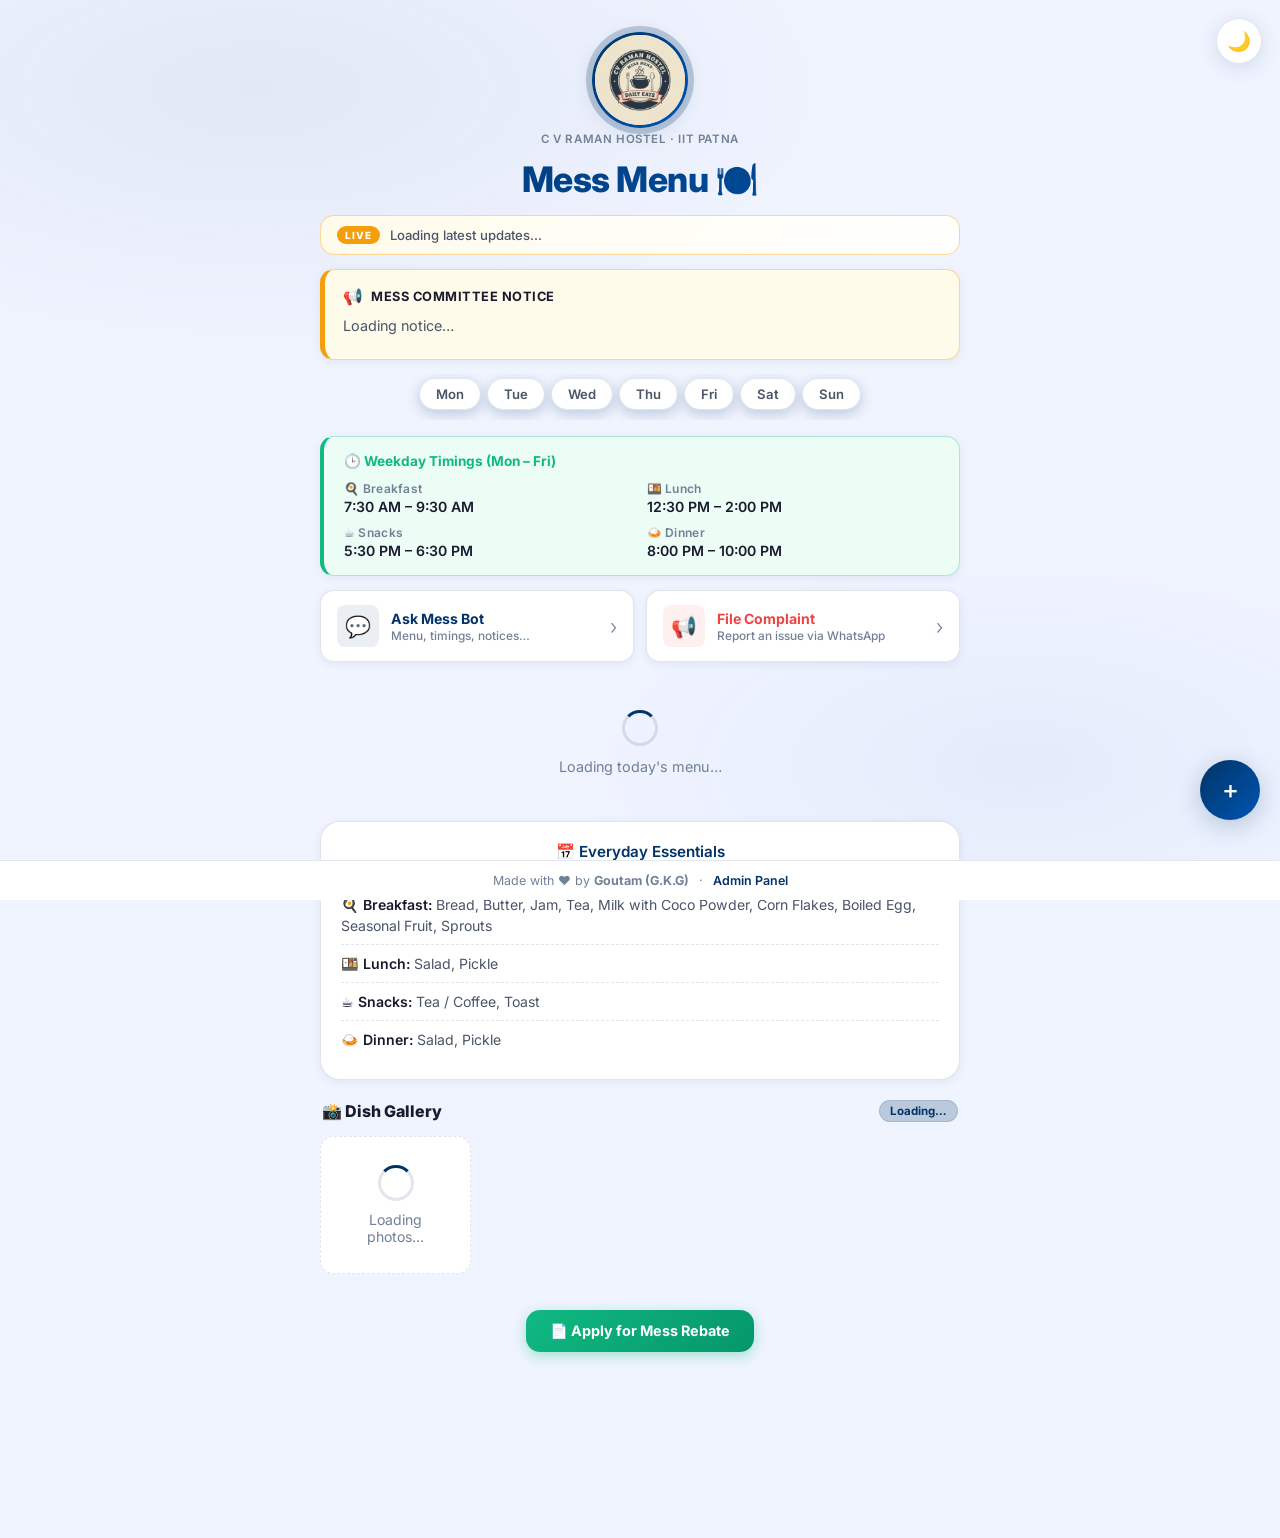
==== commit 09e59c6b: "Adjust lunch timing in weekday schedule Updated lunch timing from 2:30 PM to 2:00 PM." ====
--- a/index.html
+++ b/index.html
@@ -121,7 +121,7 @@
     <h3 id="timingTitle">🕒 Weekday Timings (Mon – Fri)</h3>
     <div class="timing-grid">
       <div class="time-item"><strong>🍳 Breakfast</strong><span id="bt">7:30 AM – 9:30 AM</span></div>
-      <div class="time-item"><strong>🍱 Lunch</strong><span id="lt">12:30 PM – 2:30 PM</span></div>
+      <div class="time-item"><strong>🍱 Lunch</strong><span id="lt">12:30 PM – 2:00 PM</span></div>
       <div class="time-item"><strong>☕ Snacks</strong><span id="st">5:30 PM – 6:30 PM</span></div>
       <div class="time-item"><strong>🍛 Dinner</strong><span id="dt">8:00 PM – 10:00 PM</span></div>
     </div>
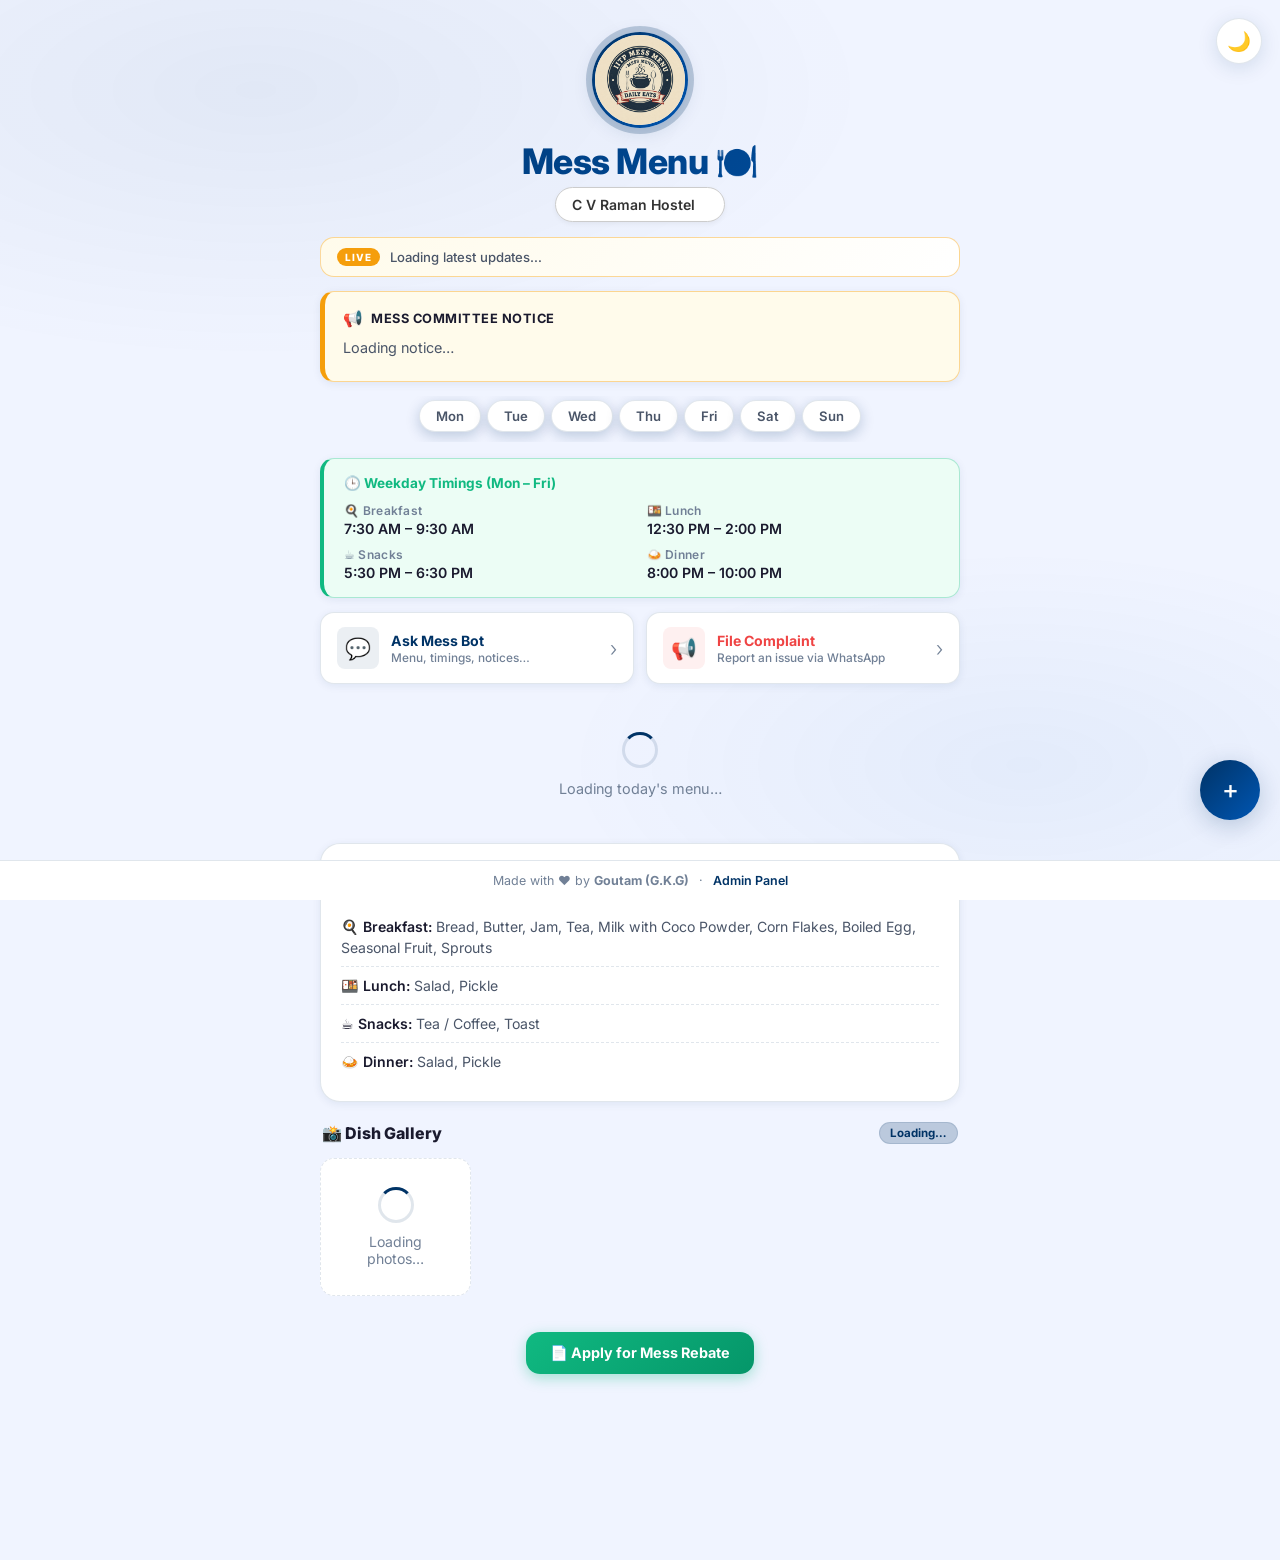
==== commit 69406f75: "Add multi-hostel support, update logo, and fix admin panel" ====
--- a/index.html
+++ b/index.html
@@ -65,10 +65,14 @@
 
   <!-- HEADER -->
   <div class="logo-container">
-    <img src="logo.jpeg" alt="C V Raman Hostel Mess Logo" class="main-logo">
-    <span class="college-subtitle">C V RAMAN HOSTEL · IIT PATNA</span>
+    <img src="logo.png" alt="Hostel Mess Logo" class="main-logo" id="mainLogo">
   </div>
   <h1>Mess Menu 🍽️</h1>
+
+  <select id="hostelSelect" aria-label="Select Hostel" class="hostel-dropdown" style="display: block; margin: 0 auto 15px auto; padding: 8px 16px; border-radius: 20px; border: 1px solid #ccc; background: #fff; color: #333; font-family: inherit; font-size: 14px; outline: none; font-weight: 600; cursor: pointer; box-shadow: 0 2px 5px rgba(0,0,0,0.05);">
+    <option value="c v raman">C V Raman Hostel</option>
+    <option value="aryabhatt">Aryabhatt Hostel</option>
+  </select>
 
   <!-- LIVE TICKER -->
   <div class="live-ticker">
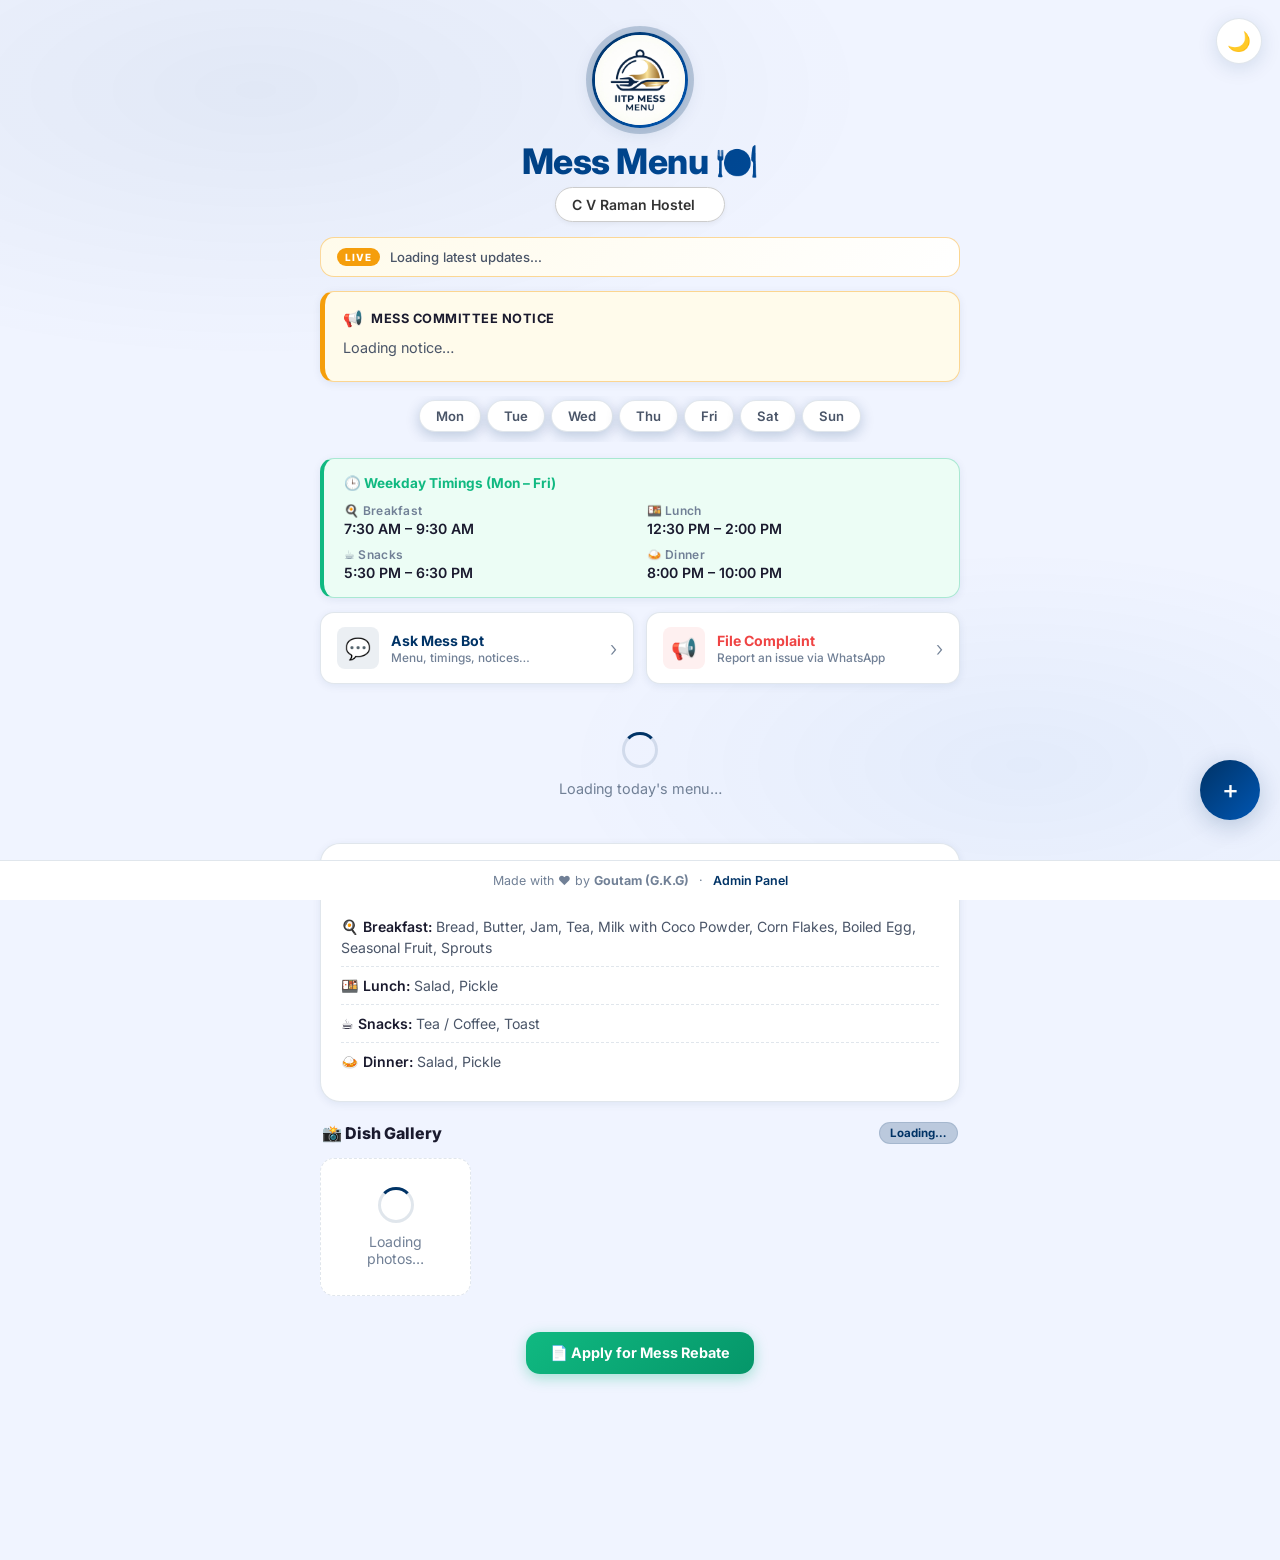
==== commit 8f06dce2: "feat: integrate AI-powered smart features, crowd level UI, calorie tracking, and update Firebase mod" ====
--- a/index.html
+++ b/index.html
@@ -10,6 +10,7 @@
   <link rel="manifest" href="manifest.json">
   <link rel="apple-touch-icon" href="logo.jpeg">
   <link rel="stylesheet" href="style.css" />
+  <link rel="stylesheet" href="app-styles.css?v=2" />
 
   <!-- OneSignal -->
   <script src="https://cdn.onesignal.com/sdks/web/v16/OneSignalSDK.page.js" defer></script>
@@ -31,6 +32,8 @@
   <!-- TOAST -->
   <div id="toast-container"></div>
 
+
+
   <!-- NOTIFICATION PERMISSION MODAL -->
   <div class="notif-overlay" id="notifOverlay">
     <div class="notif-modal" id="notifModal">
@@ -74,6 +77,9 @@
     <option value="aryabhatt">Aryabhatt Hostel</option>
   </select>
 
+  <!-- SEARCH BAR -->
+  <div id="search-bar-root"></div>
+
   <!-- LIVE TICKER -->
   <div class="live-ticker">
     <span class="live-badge">LIVE</span>
@@ -152,6 +158,9 @@
   </div>
 
   <!-- MENU OUTPUT -->
+  <!-- ADMIN TOOLBAR (for crowd control) -->
+  <div id="admin-toolbar-root"></div>
+
   <div id="menuOutput">
     <div class="loading-spinner">
       <div class="spinner"></div>
@@ -183,6 +192,12 @@
   </div>
 
   <!-- REBATE -->
+  <!-- CROWD SECTION -->
+  <div id="crowd-section-root"></div>
+
+  <!-- TRACKER WIDGET -->
+  <div id="tracker-widget-root"></div>
+
   <a href="http://10.15.7.7/messIITP/web/index.php" target="_blank" rel="noopener noreferrer" class="rebate-btn">
     📄 Apply for Mess Rebate
   </a>
@@ -249,5 +264,13 @@
   </footer>
 
   <script type="module" src="script.js"></script>
+  <script type="module" src="app.js?v=8"></script>
+  <!-- NEW FEATURE ROOTS -->
+  <div id="profile-modal-root" style="position: relative; z-index: 99999;"></div>
+  <div id="settings-panel-root" style="position: relative; z-index: 99999;"></div>
+  <div id="nutrition-modal-root" style="position: relative; z-index: 99999;"></div>
+  <div id="dashboard-root" style="position: relative; z-index: 99999;"></div>
+
 </body>
 </html>
+
--- a/app-styles.css
+++ b/app-styles.css
@@ -0,0 +1,548 @@
+/* =================================================================
+   APP STYLES — All new feature styles
+   Uses existing design tokens from style.css
+   ================================================================= */
+
+/* ═══ PROFILE MODAL ═══════════════════════════════════════ */
+.pm-overlay {
+  position: fixed; inset: 0; z-index: 5000;
+  background: rgba(0,0,0,.6); backdrop-filter: blur(8px);
+  display: flex; align-items: center; justify-content: center;
+  padding: 20px; opacity: 0; transition: opacity .35s ease;
+}
+.pm-overlay.pm-show { opacity: 1; }
+.pm-overlay.pm-closing { opacity: 0; }
+
+.pm-modal {
+  background: var(--surface); border: 1px solid var(--border);
+  border-radius: var(--r-xl); max-width: 440px; width: 100%;
+  box-shadow: 0 20px 60px rgba(0,0,0,.3);
+  transform: translateY(30px) scale(.95); transition: transform .4s cubic-bezier(.34,1.56,.64,1);
+  overflow: hidden; max-height: 90vh; overflow-y: auto;
+}
+.pm-overlay.pm-show .pm-modal { transform: translateY(0) scale(1); }
+.pm-overlay.pm-closing .pm-modal { transform: translateY(30px) scale(.95); }
+
+.pm-header {
+  background: linear-gradient(135deg, var(--accent), var(--accent2));
+  padding: 28px 24px 22px; text-align: center; color: white;
+}
+.pm-header-icon { font-size: 2.5rem; margin-bottom: 8px; }
+.pm-header-title { font-size: 1.3rem; font-weight: 800; margin-bottom: 4px; }
+.pm-header-sub { font-size: .85rem; opacity: .85; }
+
+.pm-body { padding: 24px; }
+.pm-step { display: none; }
+.pm-step-active { display: block; animation: slideUp .3s ease; }
+.pm-step-label { font-size: .72rem; font-weight: 700; color: var(--text3); text-transform: uppercase; letter-spacing: .8px; margin-bottom: 18px; }
+
+.pm-form-row { margin-bottom: 14px; }
+.pm-form-grid { display: grid; grid-template-columns: 1fr 1fr; gap: 12px; }
+.pm-label { display: block; font-size: .75rem; font-weight: 700; color: var(--text3); margin-bottom: 5px; text-transform: uppercase; letter-spacing: .4px; }
+.pm-input {
+  width: 100%; padding: 11px 14px; border: 1.5px solid var(--border);
+  border-radius: var(--r-sm); font-family: 'Inter', sans-serif;
+  font-size: .9rem; font-weight: 500; color: var(--text);
+  background: var(--surface2); outline: none;
+  transition: border-color var(--t), box-shadow var(--t);
+}
+.pm-input:focus { border-color: var(--accent); box-shadow: 0 0 0 3px var(--accent-glow); }
+
+.pm-hint { font-size: .75rem; margin-top: 4px; font-weight: 600; min-height: 1.2em; }
+.pm-hint-success { color: var(--green); }
+.pm-hint-warn { color: var(--yellow); }
+
+.pm-goal-grid { display: grid; grid-template-columns: repeat(4, 1fr); gap: 8px; }
+.pm-goal-option { cursor: pointer; }
+.pm-goal-option input { display: none; }
+.pm-goal-card {
+  display: flex; flex-direction: column; align-items: center; justify-content: center;
+  padding: 12px 6px; border: 1.5px solid var(--border); border-radius: var(--r-md);
+  background: var(--surface2); font-size: .75rem; font-weight: 600; color: var(--text2);
+  text-align: center; transition: all var(--t); line-height: 1.4;
+}
+.pm-goal-option input:checked + .pm-goal-card {
+  border-color: var(--accent); background: var(--accent-glow); color: var(--accent); box-shadow: 0 2px 8px var(--accent-glow);
+}
+
+.pm-btn {
+  width: 100%; padding: 13px 24px; border: none; border-radius: var(--r-md);
+  font-family: 'Inter', sans-serif; font-size: .92rem; font-weight: 700;
+  cursor: pointer; transition: all var(--t); margin-top: 8px;
+}
+.pm-btn-primary { background: linear-gradient(135deg, var(--accent), var(--accent2)); color: white; box-shadow: 0 4px 14px var(--accent-glow); }
+.pm-btn-primary:hover { transform: translateY(-2px); box-shadow: 0 8px 24px var(--accent-glow); }
+.pm-btn-secondary { background: var(--surface2); color: var(--text2); border: 1.5px solid var(--border); }
+.pm-btn-row { display: flex; gap: 10px; }
+.pm-btn-row .pm-btn { flex: 1; }
+
+@keyframes pm-shake { 0%,100%{transform:translateX(0)} 25%{transform:translateX(-6px)} 75%{transform:translateX(6px)} }
+.pm-shake { animation: pm-shake .3s ease; }
+
+/* ═══ USER GREETING ═══════════════════════════════════════ */
+.user-greeting {
+  display: flex; align-items: center; justify-content: center; gap: 10px;
+  padding: 8px 16px; margin: 8px auto; max-width: 640px;
+  background: var(--surface); border: 1px solid var(--border);
+  border-radius: 30px; font-size: .85rem;
+  box-shadow: var(--shadow-sm); animation: slideUp .4s ease;
+}
+.ug-text { font-weight: 500; color: var(--text2); }
+.ug-text strong { color: var(--accent); }
+.ug-hostel { font-size: .72rem; font-weight: 700; color: var(--text3); background: var(--surface2); padding: 3px 10px; border-radius: 20px; border: 1px solid var(--border); }
+.ug-settings-btn { background: none; border: none; cursor: pointer; font-size: 1rem; padding: 4px; box-shadow: none; line-height: 1; }
+.ug-settings-btn:hover { transform: rotate(45deg); box-shadow: none; }
+
+/* ═══ SETTINGS PANEL ══════════════════════════════════════ */
+.sp-overlay {
+  position: fixed; inset: 0; z-index: 4000;
+  background: rgba(0,0,0,.5); backdrop-filter: blur(4px);
+  display: flex; justify-content: flex-end;
+  opacity: 0; transition: opacity .3s ease;
+}
+.sp-overlay.sp-show { opacity: 1; }
+.sp-overlay.sp-closing { opacity: 0; }
+
+.sp-panel {
+  width: 380px; max-width: 90vw; height: 100vh;
+  background: var(--surface); border-left: 1px solid var(--border);
+  box-shadow: -8px 0 40px rgba(0,0,0,.2); overflow-y: auto;
+  transform: translateX(100%); transition: transform .35s cubic-bezier(.34,1.56,.64,1);
+}
+.sp-overlay.sp-show .sp-panel { transform: translateX(0); }
+.sp-overlay.sp-closing .sp-panel { transform: translateX(100%); }
+
+.sp-header {
+  padding: 20px 24px; display: flex; align-items: center; justify-content: space-between;
+  border-bottom: 1.5px solid var(--border); position: sticky; top: 0;
+  background: var(--surface); z-index: 1;
+}
+.sp-header h3 { font-size: 1.1rem; font-weight: 800; color: var(--text); }
+.sp-close { background: none; border: 1.5px solid var(--border); border-radius: 50%; width: 34px; height: 34px; cursor: pointer; font-size: .9rem; display: flex; align-items: center; justify-content: center; color: var(--text3); box-shadow: none; padding: 0; }
+.sp-close:hover { background: var(--surface2); color: var(--text); transform: none; box-shadow: none; }
+
+.sp-body { padding: 20px 24px; }
+.sp-section { margin-bottom: 24px; }
+.sp-section-title { font-size: .82rem; font-weight: 800; color: var(--accent); text-transform: uppercase; letter-spacing: .8px; margin-bottom: 14px; padding-bottom: 8px; border-bottom: 1px solid var(--border); }
+.sp-form-row { margin-bottom: 12px; }
+.sp-form-grid { display: grid; grid-template-columns: 1fr 1fr; gap: 10px; }
+.sp-label { display: block; font-size: .72rem; font-weight: 700; color: var(--text3); margin-bottom: 4px; text-transform: uppercase; letter-spacing: .3px; }
+.sp-input { width: 100%; padding: 10px 12px; border: 1.5px solid var(--border); border-radius: var(--r-sm); font-family: 'Inter', sans-serif; font-size: .88rem; color: var(--text); background: var(--surface2); outline: none; transition: border-color var(--t); }
+.sp-input:focus { border-color: var(--accent); }
+.sp-input:disabled { opacity: .5; cursor: not-allowed; }
+.sp-disabled-hint { font-size: .7rem; color: var(--text3); margin-top: 3px; }
+.sp-hostel-badge { font-size: .85rem; font-weight: 700; color: var(--accent); background: var(--accent-glow); padding: 8px 14px; border-radius: var(--r-sm); border: 1px solid var(--border); }
+
+.sp-btn { width: 100%; padding: 12px; border: none; border-radius: var(--r-md); font-family: 'Inter', sans-serif; font-size: .9rem; font-weight: 700; cursor: pointer; transition: all var(--t); }
+.sp-btn-save { background: linear-gradient(135deg, var(--accent), var(--accent2)); color: white; box-shadow: 0 4px 14px var(--accent-glow); margin-bottom: 12px; }
+.sp-btn-save:hover { transform: translateY(-2px); }
+.sp-btn-danger { background: #fef2f2; color: #ef4444; border: 1.5px solid rgba(239,68,68,.2); }
+.sp-btn-danger:hover { background: #ef4444; color: white; transform: translateY(-2px); }
+.sp-divider { height: 1px; background: var(--border); margin: 16px 0; }
+
+/* ═══ NUTRITION CHECKBOXES ════════════════════════════════ */
+.ni-item { display: inline-flex; align-items: center; gap: 5px; margin: 2px 4px 2px 0; cursor: pointer; padding: 3px 8px; border-radius: 20px; border: 1px solid transparent; transition: all var(--t); font-size: .88rem; }
+.ni-item:hover { background: var(--accent-glow); border-color: var(--border); }
+.ni-checkbox { width: 16px; height: 16px; accent-color: var(--accent); cursor: pointer; }
+.ni-text { color: var(--text2); font-weight: 500; }
+.ni-checkbox:checked + .ni-text { color: var(--accent); font-weight: 600; }
+
+.ni-actions { display: flex; gap: 8px; margin-top: 14px; padding-top: 14px; border-top: 1.5px solid var(--border); flex-wrap: wrap; }
+.ni-analyze-btn {
+  display: flex; align-items: center; gap: 6px; padding: 10px 20px;
+  background: linear-gradient(135deg, #7c3aed, #9333ea); color: white;
+  border: none; border-radius: var(--r-md); font-family: 'Inter', sans-serif;
+  font-size: .88rem; font-weight: 700; cursor: pointer;
+  box-shadow: 0 4px 14px rgba(124,58,237,.3); transition: all var(--t);
+}
+.ni-analyze-btn:hover { transform: translateY(-2px); box-shadow: 0 8px 24px rgba(124,58,237,.4); }
+.ni-analyze-icon { font-size: 1.1rem; }
+.ni-select-all-btn {
+  padding: 10px 16px; background: var(--surface2); color: var(--text2);
+  border: 1.5px solid var(--border); border-radius: var(--r-md);
+  font-family: 'Inter', sans-serif; font-size: .82rem; font-weight: 600;
+  cursor: pointer; transition: all var(--t); box-shadow: none;
+}
+.ni-select-all-btn:hover { border-color: var(--accent); color: var(--accent); transform: none; box-shadow: none; }
+
+/* ═══ NUTRITION MODAL ═════════════════════════════════════ */
+.nm-overlay {
+  position: fixed; inset: 0; z-index: 4500;
+  background: rgba(0,0,0,.6); backdrop-filter: blur(6px);
+  display: flex; align-items: center; justify-content: center;
+  padding: 16px; opacity: 0; transition: opacity .3s ease;
+}
+.nm-overlay.nm-show { opacity: 1; }
+
+.nm-modal {
+  background: var(--surface); border: 1px solid var(--border);
+  border-radius: var(--r-xl); max-width: 500px; width: 100%;
+  max-height: 85vh; overflow-y: auto; box-shadow: 0 20px 60px rgba(0,0,0,.3);
+  animation: slideUp .35s ease;
+}
+.nm-header {
+  padding: 18px 22px; display: flex; align-items: center; justify-content: space-between;
+  background: linear-gradient(135deg, #7c3aed, #9333ea); color: white;
+  border-radius: var(--r-xl) var(--r-xl) 0 0; position: sticky; top: 0; z-index: 1;
+}
+.nm-header h3 { font-size: 1rem; font-weight: 800; }
+.nm-close { background: rgba(255,255,255,.2); border: none; color: white; width: 32px; height: 32px; border-radius: 50%; cursor: pointer; font-size: 1rem; display: flex; align-items: center; justify-content: center; box-shadow: none; padding: 0; }
+.nm-close:hover { background: rgba(255,255,255,.35); transform: none; box-shadow: none; }
+
+.nm-body { padding: 22px; }
+.nm-loading { text-align: center; padding: 40px 20px; color: var(--text3); }
+.nm-loading .spinner { margin: 0 auto 16px; }
+
+/* Score ring */
+.nm-score-section { text-align: center; margin-bottom: 20px; }
+.nm-score-ring {
+  width: 90px; height: 90px; margin: 0 auto 8px; position: relative;
+  background: conic-gradient(var(--score-color) var(--score-pct), var(--border) var(--score-pct));
+  border-radius: 50%; display: flex; align-items: center; justify-content: center;
+}
+.nm-score-ring::before { content: ''; position: absolute; inset: 6px; background: var(--surface); border-radius: 50%; }
+.nm-score-inner { position: relative; z-index: 1; text-align: center; }
+.nm-score-val { font-size: 1.6rem; font-weight: 800; color: var(--text); }
+.nm-score-max { font-size: .7rem; color: var(--text3); font-weight: 600; }
+.nm-score-label { font-size: .85rem; font-weight: 700; }
+
+/* Totals grid */
+.nm-totals { display: grid; grid-template-columns: repeat(4, 1fr); gap: 8px; margin-bottom: 16px; }
+.nm-total-item { text-align: center; padding: 10px 6px; background: var(--surface2); border: 1px solid var(--border); border-radius: var(--r-sm); }
+.nm-total-item.nm-cal { border-color: var(--accent); background: var(--accent-glow); }
+.nm-total-val { font-size: 1.1rem; font-weight: 800; color: var(--text); }
+.nm-total-label { font-size: .65rem; color: var(--text3); font-weight: 600; text-transform: uppercase; letter-spacing: .3px; margin-top: 2px; }
+
+/* Macro bar */
+.nm-macro-bar { display: flex; height: 10px; border-radius: 5px; overflow: hidden; background: var(--border); margin: 12px 0 8px; }
+.nm-macro-protein { background: #3b82f6; transition: width .5s ease; }
+.nm-macro-carbs { background: #f59e0b; transition: width .5s ease; }
+.nm-macro-fat { background: #ef4444; transition: width .5s ease; }
+.nm-macro-legend { display: flex; gap: 14px; justify-content: center; font-size: .72rem; color: var(--text3); font-weight: 600; flex-wrap: wrap; }
+.nm-dot { display: inline-block; width: 8px; height: 8px; border-radius: 50%; margin-right: 4px; vertical-align: middle; }
+
+.nm-extra-row { display: flex; gap: 10px; justify-content: center; margin: 14px 0; flex-wrap: wrap; }
+.nm-extra { font-size: .78rem; color: var(--text2); padding: 4px 12px; background: var(--surface2); border-radius: 20px; border: 1px solid var(--border); }
+
+/* Item breakdown */
+.nm-items-section { margin: 16px 0; }
+.nm-items-section h4 { font-size: .82rem; font-weight: 700; color: var(--text3); margin-bottom: 10px; text-transform: uppercase; letter-spacing: .5px; }
+.nm-items-list { max-height: 200px; overflow-y: auto; }
+.nm-item-row { display: flex; align-items: center; justify-content: space-between; padding: 7px 0; border-bottom: 1px solid var(--border); font-size: .85rem; gap: 8px; }
+.nm-item-row:last-child { border-bottom: none; }
+.nm-item-name { flex: 1; font-weight: 600; color: var(--text); }
+.nm-item-cal { font-weight: 700; color: var(--accent); white-space: nowrap; }
+.nm-item-serving { font-size: .72rem; color: var(--text3); white-space: nowrap; }
+.nm-estimated-note { font-size: .72rem; color: var(--text3); margin-top: 4px; font-style: italic; }
+
+/* Suitability */
+.nm-suit-section { margin: 16px 0; }
+.nm-suit-section h4 { font-size: .82rem; font-weight: 700; color: var(--text3); margin-bottom: 10px; text-transform: uppercase; letter-spacing: .5px; }
+.nm-suit-grid { display: flex; flex-direction: column; gap: 6px; }
+.nm-suit-item { font-size: .85rem; font-weight: 600; color: var(--text2); padding: 8px 12px; background: var(--surface2); border-radius: var(--r-sm); border: 1px solid var(--border); }
+
+/* Analysis sections */
+.nm-analysis-section { margin: 12px 0; padding: 12px; border-radius: var(--r-sm); }
+.nm-analysis-section h4 { font-size: .8rem; font-weight: 700; margin-bottom: 6px; }
+.nm-analysis-section ul { padding-left: 16px; font-size: .82rem; line-height: 1.6; }
+.nm-benefits { background: var(--green-bg); border: 1px solid var(--green-border); }
+.nm-benefits h4 { color: var(--green); }
+.nm-drawbacks { background: #fffbeb; border: 1px solid rgba(245,158,11,.3); }
+.nm-drawbacks h4 { color: var(--yellow); }
+.nm-suggestions { background: var(--surface2); border: 1px solid var(--border); }
+.nm-suggestions h4 { color: var(--accent); }
+
+.nm-log-btn {
+  width: 100%; padding: 12px; margin-top: 16px; border: none;
+  border-radius: var(--r-md); background: linear-gradient(135deg, var(--accent), var(--accent2));
+  color: white; font-family: 'Inter', sans-serif; font-size: .9rem;
+  font-weight: 700; cursor: pointer; box-shadow: 0 4px 14px var(--accent-glow);
+  transition: all var(--t);
+}
+.nm-log-btn:hover { transform: translateY(-2px); }
+
+/* ═══ TRACKER WIDGET ══════════════════════════════════════ */
+.tw-container {
+  max-width: 640px; margin: 16px auto; background: var(--surface);
+  border: 1px solid var(--border); border-radius: var(--r-lg);
+  box-shadow: var(--shadow-sm); overflow: hidden;
+}
+.tw-header {
+  display: flex; align-items: center; justify-content: space-between;
+  padding: 14px 18px; cursor: pointer; user-select: none;
+  background: linear-gradient(135deg, rgba(16,185,129,.08), transparent);
+  border-bottom: 1px solid var(--border);
+}
+.tw-title { font-size: .9rem; font-weight: 700; color: var(--text); }
+.tw-cal-quick { font-size: .78rem; font-weight: 600; color: var(--text3); }
+.tw-toggle-icon { font-size: .7rem; color: var(--text3); }
+
+.tw-body { padding: 18px; }
+
+.tw-rings { display: flex; align-items: center; justify-content: center; gap: 24px; margin-bottom: 16px; }
+.tw-ring-wrap { position: relative; width: 100px; height: 100px; }
+.tw-ring-wrap.tw-ring-sm { width: 80px; height: 80px; }
+.tw-ring { width: 100%; height: 100%; transform: rotate(-90deg); }
+.tw-ring-bg { fill: none; stroke: var(--border); stroke-width: 6; }
+.tw-ring-fill { fill: none; stroke-width: 6; stroke-linecap: round; transition: stroke-dasharray .8s ease; }
+.tw-ring-label { position: absolute; inset: 0; display: flex; flex-direction: column; align-items: center; justify-content: center; }
+.tw-ring-val { font-size: 1.1rem; font-weight: 800; color: var(--text); }
+.tw-ring-wrap.tw-ring-sm .tw-ring-val { font-size: .9rem; }
+.tw-ring-unit { font-size: .6rem; color: var(--text3); font-weight: 600; text-transform: uppercase; letter-spacing: .3px; }
+
+.tw-stats { display: grid; grid-template-columns: repeat(4, 1fr); gap: 8px; margin-bottom: 14px; }
+.tw-stat { text-align: center; padding: 8px 4px; background: var(--surface2); border-radius: var(--r-sm); border: 1px solid var(--border); }
+.tw-stat-label { font-size: .62rem; color: var(--text3); font-weight: 600; display: block; }
+.tw-stat-val { font-size: .82rem; font-weight: 800; display: block; margin-top: 2px; }
+
+.tw-meals { display: grid; grid-template-columns: repeat(4, 1fr); gap: 6px; margin-bottom: 10px; }
+.tw-meal { text-align: center; padding: 8px 4px; border-radius: var(--r-sm); border: 1.5px dashed var(--border); background: var(--surface2); }
+.tw-meal-logged { border-style: solid; border-color: var(--green-border); background: var(--green-bg); }
+.tw-meal-icon { font-size: 1.1rem; display: block; }
+.tw-meal-label { font-size: .62rem; font-weight: 700; color: var(--text3); text-transform: uppercase; letter-spacing: .3px; margin: 2px 0; }
+.tw-meal-val { font-size: .72rem; font-weight: 700; color: var(--text2); }
+
+.tw-footer { text-align: center; }
+.tw-goal { font-size: .72rem; color: var(--text3); font-weight: 600; }
+
+/* ═══ CROWD SECTION ═══════════════════════════════════════ */
+.cr-section {
+  max-width: 640px; margin: 16px auto; background: var(--surface);
+  border: 1px solid var(--border); border-radius: var(--r-lg);
+  padding: 18px; box-shadow: var(--shadow-sm);
+}
+.cr-header { display: flex; align-items: center; justify-content: space-between; margin-bottom: 14px; }
+.cr-header h3 { font-size: .95rem; font-weight: 700; color: var(--text); }
+.cr-source { font-size: .68rem; font-weight: 600; color: var(--text3); padding: 3px 10px; background: var(--surface2); border-radius: 20px; border: 1px solid var(--border); }
+
+.cr-grid { display: grid; grid-template-columns: repeat(3, 1fr); gap: 10px; margin-bottom: 14px; }
+.cr-card {
+  text-align: center; padding: 14px 8px; border-radius: var(--r-md);
+  border: 1.5px solid var(--border); transition: all var(--t);
+}
+.cr-card-icon { font-size: 1.3rem; margin-bottom: 4px; }
+.cr-card-label { font-size: .72rem; font-weight: 700; color: var(--text3); text-transform: uppercase; letter-spacing: .5px; margin-bottom: 6px; }
+.cr-card-level { font-size: .85rem; font-weight: 800; display: flex; align-items: center; justify-content: center; gap: 5px; }
+.cr-dot { width: 8px; height: 8px; border-radius: 50%; display: inline-block; animation: pulse-badge 2s ease-in-out infinite; }
+
+.cr-actions { display: flex; gap: 8px; }
+.cr-btn {
+  flex: 1; padding: 9px 8px; border: 1.5px solid var(--border); border-radius: var(--r-md);
+  background: var(--surface2); font-family: 'Inter', sans-serif; font-size: .78rem;
+  font-weight: 700; cursor: pointer; transition: all var(--t); color: var(--text2); box-shadow: none;
+}
+.cr-btn:hover:not(:disabled) { transform: translateY(-2px); border-color: var(--accent); color: var(--accent); box-shadow: none; }
+.cr-btn:disabled { opacity: .5; cursor: not-allowed; }
+.cr-btn-going:hover:not(:disabled) { border-color: var(--green); color: var(--green); }
+.cr-btn-here:hover:not(:disabled) { border-color: #3b82f6; color: #3b82f6; }
+.cr-btn-leaving:hover:not(:disabled) { border-color: var(--yellow); color: var(--yellow); }
+.cr-cooldown { text-align: center; font-size: .72rem; color: var(--text3); margin-top: 8px; }
+
+/* ═══ ADMIN TOOLBAR ═══════════════════════════════════════ */
+.at-container {
+  max-width: 640px; margin: 16px auto; background: var(--surface);
+  border: 2px solid var(--accent); border-radius: var(--r-lg);
+  padding: 16px; box-shadow: 0 4px 20px var(--accent-glow);
+}
+.at-header { display: flex; align-items: center; gap: 10px; margin-bottom: 14px; }
+.at-badge { background: linear-gradient(135deg, var(--accent), var(--accent2)); color: white; font-size: .62rem; font-weight: 800; padding: 3px 10px; border-radius: 20px; letter-spacing: 1px; }
+.at-title { font-size: .9rem; font-weight: 700; color: var(--accent); }
+
+.at-controls { display: flex; flex-direction: column; gap: 10px; }
+.at-meal { display: flex; align-items: center; justify-content: space-between; gap: 10px; }
+.at-meal-label { font-size: .82rem; font-weight: 700; color: var(--text); min-width: 90px; }
+.at-level-btns { display: flex; gap: 6px; }
+.at-lvl {
+  padding: 6px 12px; border: 1.5px solid var(--border); border-radius: 20px;
+  background: var(--surface2); font-family: 'Inter', sans-serif; font-size: .72rem;
+  font-weight: 700; cursor: pointer; transition: all var(--t); color: var(--text2); box-shadow: none;
+}
+.at-lvl:hover { transform: none; box-shadow: none; }
+.at-low.at-active { border-color: #10b981; background: #ecfdf5; color: #10b981; }
+.at-med.at-active { border-color: #f59e0b; background: #fffbeb; color: #f59e0b; }
+.at-high.at-active { border-color: #ef4444; background: #fef2f2; color: #ef4444; }
+
+/* ═══ RATINGS ═════════════════════════════════════════════ */
+.rt-inline { margin-left: auto; flex-shrink: 0; }
+.rt-rate-btn {
+  padding: 4px 12px; border: 1.5px solid var(--yellow-border); border-radius: 20px;
+  background: var(--yellow-bg); color: var(--yellow); font-family: 'Inter', sans-serif;
+  font-size: .72rem; font-weight: 700; cursor: pointer; transition: all var(--t); box-shadow: none;
+}
+.rt-rate-btn:hover { background: var(--yellow); color: white; transform: none; box-shadow: none; }
+.rt-done { font-size: .72rem; color: var(--green); font-weight: 600; }
+
+.rt-modal-desc { font-size: .88rem; color: var(--text2); margin-bottom: 18px; text-align: center; }
+
+.rt-criterion { margin-bottom: 16px; }
+.rt-criterion-label { font-size: .78rem; font-weight: 700; color: var(--text3); text-transform: uppercase; letter-spacing: .5px; margin-bottom: 6px; }
+.rt-stars { display: flex; gap: 6px; }
+.rt-star {
+  width: 36px; height: 36px; border: 1.5px solid var(--border); border-radius: var(--r-sm);
+  background: var(--surface2); color: var(--border); font-size: 1.2rem; cursor: pointer;
+  display: flex; align-items: center; justify-content: center; transition: all var(--t);
+  padding: 0; box-shadow: none;
+}
+.rt-star:hover { border-color: var(--yellow); color: var(--yellow); transform: scale(1.1); box-shadow: none; }
+.rt-star.rt-star-active { background: var(--yellow-bg); border-color: var(--yellow); color: var(--yellow); }
+
+.rt-avg-display { display: flex; align-items: center; gap: 4px; font-size: .72rem; margin-left: auto; flex-shrink: 0; }
+.rt-avg-stars { color: var(--yellow); font-weight: 700; }
+.rt-avg-count { color: var(--text3); font-weight: 500; }
+
+/* ═══ SEARCH ══════════════════════════════════════════════ */
+.sr-container { max-width: 640px; margin: 0 auto 14px; position: relative; }
+.sr-input-wrap {
+  display: flex; align-items: center; gap: 10px;
+  background: var(--surface); border: 1.5px solid var(--border);
+  border-radius: 30px; padding: 8px 16px; box-shadow: var(--shadow-sm);
+  transition: border-color var(--t), box-shadow var(--t);
+}
+.sr-input-wrap:focus-within { border-color: var(--accent); box-shadow: 0 0 0 3px var(--accent-glow); }
+.sr-icon { font-size: 1rem; flex-shrink: 0; }
+.sr-input { flex: 1; border: none; background: none; font-family: 'Inter', sans-serif; font-size: .9rem; color: var(--text); outline: none; padding: 4px 0; }
+.sr-input::placeholder { color: var(--text3); }
+.sr-clear { background: none; border: none; color: var(--text3); cursor: pointer; font-size: .85rem; width: 24px; height: 24px; display: flex; align-items: center; justify-content: center; border-radius: 50%; box-shadow: none; padding: 0; }
+.sr-clear:hover { background: var(--surface2); color: var(--text); transform: none; box-shadow: none; }
+
+.sr-results {
+  position: absolute; top: calc(100% + 6px); left: 0; right: 0;
+  background: var(--surface); border: 1px solid var(--border);
+  border-radius: var(--r-md); box-shadow: var(--shadow-lg);
+  max-height: 300px; overflow-y: auto; z-index: 100;
+  animation: slideUp .2s ease;
+}
+.sr-item { padding: 12px 16px; border-bottom: 1px solid var(--border); }
+.sr-item:last-child { border-bottom: none; }
+.sr-item-name { font-size: .88rem; font-weight: 700; color: var(--text); margin-bottom: 6px; }
+.sr-item-name mark { background: var(--yellow-bg); color: var(--yellow); font-weight: 800; padding: 0 2px; border-radius: 2px; }
+.sr-item-days { display: flex; gap: 6px; flex-wrap: wrap; }
+.sr-day-chip {
+  font-size: .7rem; font-weight: 600; color: var(--accent); padding: 3px 10px;
+  background: var(--accent-glow); border-radius: 20px; border: 1px solid var(--border);
+  cursor: pointer; transition: all var(--t);
+}
+.sr-day-chip:hover { background: var(--accent); color: white; border-color: var(--accent); }
+.sr-empty { padding: 20px; text-align: center; color: var(--text3); font-size: .85rem; }
+
+/* ═══ SUGGESTIONS ═════════════════════════════════════════ */
+.sg-card {
+  max-width: 640px; margin: 14px auto; background: var(--surface);
+  border: 1px solid var(--border); border-radius: var(--r-lg);
+  box-shadow: var(--shadow-sm); overflow: hidden; animation: slideUp .4s ease;
+}
+.sg-header {
+  display: flex; align-items: center; gap: 10px; padding: 14px 18px;
+  background: linear-gradient(135deg, rgba(124,58,237,.08), transparent);
+  border-bottom: 1px solid var(--border); cursor: default;
+}
+.sg-header-icon { font-size: 1.5rem; }
+.sg-title { font-size: .92rem; font-weight: 800; color: var(--text); }
+.sg-subtitle { font-size: .72rem; color: var(--text3); }
+.sg-toggle { margin-left: auto; background: none; border: 1.5px solid var(--border); border-radius: 50%; width: 28px; height: 28px; cursor: pointer; font-size: .65rem; display: flex; align-items: center; justify-content: center; color: var(--text3); box-shadow: none; padding: 0; }
+
+.sg-body { padding: 14px 18px; }
+.sg-group { margin-bottom: 12px; }
+.sg-group-label { font-size: .75rem; font-weight: 800; text-transform: uppercase; letter-spacing: .5px; margin-bottom: 6px; }
+.sg-recommended .sg-group-label { color: var(--green); }
+.sg-limit .sg-group-label { color: var(--yellow); }
+.sg-avoid .sg-group-label { color: #ef4444; }
+
+.sg-item { display: flex; justify-content: space-between; align-items: center; padding: 5px 0; font-size: .85rem; }
+.sg-item-name { font-weight: 600; color: var(--text); }
+.sg-item-reason { font-size: .72rem; color: var(--text3); font-weight: 500; }
+
+.sg-summary { display: flex; gap: 14px; margin: 12px 0; padding: 8px 14px; background: var(--surface2); border-radius: var(--r-sm); border: 1px solid var(--border); }
+.sg-summary span { font-size: .82rem; font-weight: 700; color: var(--accent); }
+.sg-explanation { font-size: .8rem; color: var(--text2); line-height: 1.6; margin-top: 8px; }
+
+/* ═══ DASHBOARD ═══════════════════════════════════════════ */
+.db-overlay {
+  position: fixed; inset: 0; z-index: 4000;
+  background: rgba(0,0,0,.6); backdrop-filter: blur(6px);
+  display: flex; align-items: center; justify-content: center;
+  padding: 16px; opacity: 0; transition: opacity .3s ease;
+}
+.db-overlay.db-show { opacity: 1; }
+.db-overlay.db-closing { opacity: 0; }
+
+.db-panel {
+  background: var(--surface); border: 1px solid var(--border);
+  border-radius: var(--r-xl); max-width: 560px; width: 100%;
+  max-height: 90vh; overflow-y: auto; box-shadow: 0 20px 60px rgba(0,0,0,.3);
+  animation: slideUp .35s ease;
+}
+.db-header {
+  padding: 18px 22px; display: flex; align-items: center; justify-content: space-between;
+  background: linear-gradient(135deg, #10b981, #059669); color: white;
+  border-radius: var(--r-xl) var(--r-xl) 0 0; position: sticky; top: 0; z-index: 1;
+}
+.db-header h3 { font-size: 1rem; font-weight: 800; }
+.db-close { background: rgba(255,255,255,.2); border: none; color: white; width: 32px; height: 32px; border-radius: 50%; cursor: pointer; font-size: 1rem; display: flex; align-items: center; justify-content: center; box-shadow: none; padding: 0; }
+.db-close:hover { background: rgba(255,255,255,.35); transform: none; box-shadow: none; }
+
+.db-body { padding: 22px; }
+
+.db-stats { display: grid; grid-template-columns: repeat(4, 1fr); gap: 8px; margin-bottom: 20px; }
+.db-stat-card { text-align: center; padding: 12px 6px; background: var(--surface2); border: 1px solid var(--border); border-radius: var(--r-sm); }
+.db-stat-val { font-size: 1.2rem; font-weight: 800; color: var(--accent); }
+.db-stat-label { font-size: .6rem; color: var(--text3); font-weight: 600; text-transform: uppercase; letter-spacing: .3px; margin-top: 2px; }
+
+.db-chart-section { margin-bottom: 24px; }
+.db-chart-section h4 { font-size: .85rem; font-weight: 700; color: var(--text); margin-bottom: 12px; }
+
+.db-bar-chart { display: flex; align-items: flex-end; gap: 6px; height: 150px; padding: 0 4px; }
+.db-bar-col { flex: 1; display: flex; flex-direction: column; align-items: center; height: 100%; justify-content: flex-end; }
+.db-bar-val { font-size: .6rem; font-weight: 700; color: var(--text3); margin-bottom: 4px; min-height: 14px; }
+.db-bar { width: 100%; border-radius: 4px 4px 0 0; min-height: 4px; transition: height .5s ease; }
+.db-bar-label { font-size: .65rem; font-weight: 700; color: var(--text3); margin-top: 6px; }
+.db-goal-line { font-size: .7rem; color: var(--text3); text-align: center; margin-top: 6px; font-weight: 600; }
+
+.db-no-data { font-size: .85rem; color: var(--text3); text-align: center; padding: 20px; }
+
+.db-insights { margin-top: 16px; }
+.db-insights h4 { font-size: .85rem; font-weight: 700; color: var(--text); margin-bottom: 10px; }
+.db-insight { display: flex; align-items: flex-start; gap: 8px; padding: 10px 12px; border-radius: var(--r-sm); margin-bottom: 6px; font-size: .82rem; line-height: 1.5; }
+.db-insight-good { background: var(--green-bg); border: 1px solid var(--green-border); color: var(--text); }
+.db-insight-warn { background: var(--yellow-bg); border: 1px solid var(--yellow-border); color: var(--text); }
+.db-insight-info { background: var(--surface2); border: 1px solid var(--border); color: var(--text2); }
+
+/* ═══ FAVORITES ═══════════════════════════════════════════ */
+.fv-save-btn {
+  padding: 8px 16px; border: 1.5px solid rgba(239,68,68,.2); border-radius: var(--r-md);
+  background: #fef2f2; color: #ef4444; font-family: 'Inter', sans-serif;
+  font-size: .82rem; font-weight: 700; cursor: pointer; transition: all var(--t); box-shadow: none;
+}
+.fv-save-btn:hover { background: #ef4444; color: white; transform: none; box-shadow: none; }
+
+.fv-empty { font-size: .85rem; color: var(--text3); text-align: center; padding: 20px; }
+.fv-item { display: flex; align-items: center; justify-content: space-between; gap: 10px; padding: 12px; border: 1px solid var(--border); border-radius: var(--r-sm); margin-bottom: 8px; background: var(--surface2); }
+.fv-item-name { font-size: .88rem; font-weight: 700; color: var(--text); }
+.fv-item-items { font-size: .75rem; color: var(--text3); margin-top: 3px; }
+.fv-item-actions { display: flex; gap: 6px; flex-shrink: 0; }
+.fv-load-btn, .fv-del-btn {
+  padding: 5px 10px; border: 1px solid var(--border); border-radius: var(--r-sm);
+  background: var(--surface); font-family: 'Inter', sans-serif; font-size: .72rem;
+  font-weight: 700; cursor: pointer; color: var(--text2); transition: all var(--t); box-shadow: none;
+}
+.fv-load-btn:hover { border-color: var(--accent); color: var(--accent); transform: none; box-shadow: none; }
+.fv-del-btn:hover { border-color: #ef4444; color: #ef4444; transform: none; box-shadow: none; }
+
+/* ═══ RESPONSIVE ══════════════════════════════════════════ */
+@media (max-width: 480px) {
+  .pm-goal-grid { grid-template-columns: repeat(2, 1fr); }
+  .pm-form-grid { grid-template-columns: 1fr; }
+  .nm-totals { grid-template-columns: repeat(2, 1fr); }
+  .tw-stats { grid-template-columns: repeat(2, 1fr); }
+  .tw-meals { grid-template-columns: repeat(2, 1fr); }
+  .cr-grid { grid-template-columns: 1fr; }
+  .cr-actions { flex-direction: column; }
+  .db-stats { grid-template-columns: repeat(2, 1fr); }
+  .at-meal { flex-direction: column; align-items: flex-start; gap: 6px; }
+  .sp-form-grid { grid-template-columns: 1fr; }
+  .user-greeting { flex-wrap: wrap; }
+}
+#profile-modal-root, #settings-panel-root, #nutrition-modal-root, #dashboard-root {
+  position: relative;
+  z-index: 99999 !important;
+}
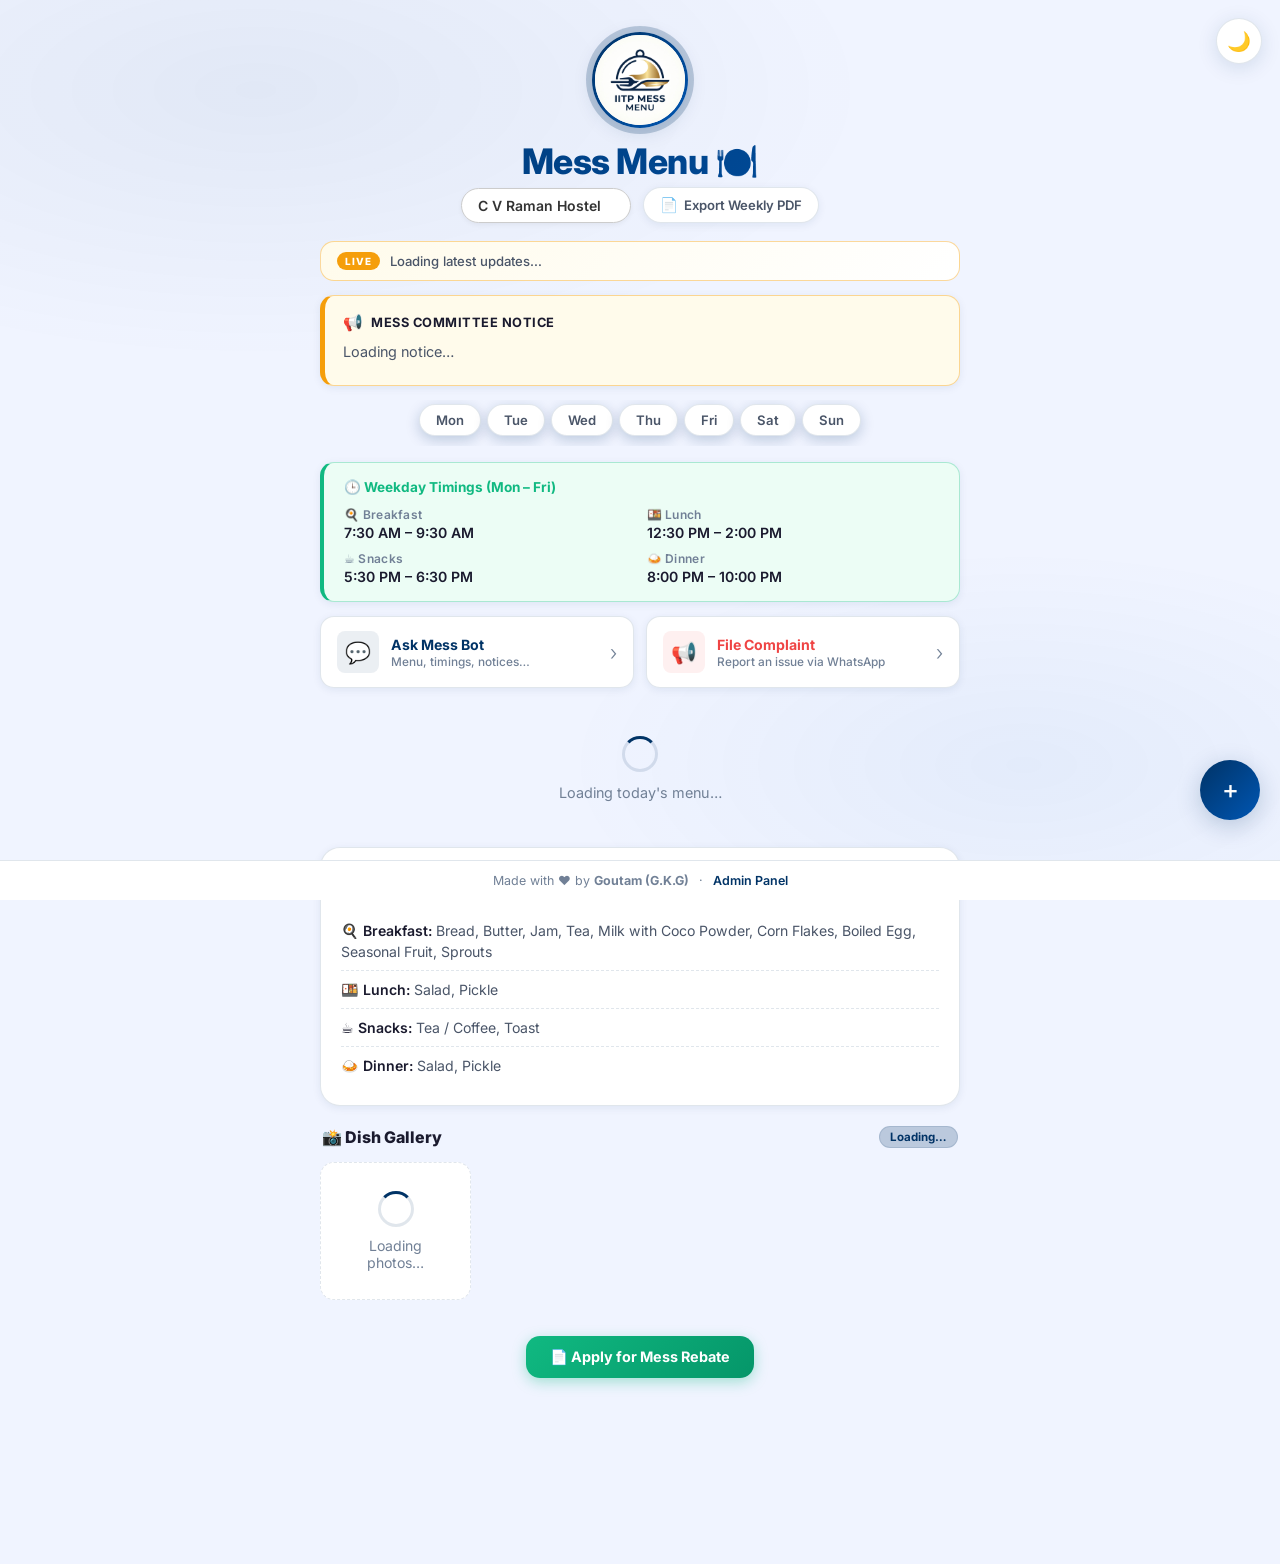
==== commit 1a463503: "feat: export full 7-day weekly menu to PDF and make export button static" ====
--- a/index.html
+++ b/index.html
@@ -10,7 +10,7 @@
   <link rel="manifest" href="manifest.json">
   <link rel="apple-touch-icon" href="logo.jpeg">
   <link rel="stylesheet" href="style.css" />
-  <link rel="stylesheet" href="app-styles.css?v=2" />
+  <link rel="stylesheet" href="app-styles.css?v=9" />
 
   <!-- OneSignal -->
   <script src="https://cdn.onesignal.com/sdks/web/v16/OneSignalSDK.page.js" defer></script>
@@ -72,13 +72,21 @@
   </div>
   <h1>Mess Menu 🍽️</h1>
 
-  <select id="hostelSelect" aria-label="Select Hostel" class="hostel-dropdown" style="display: block; margin: 0 auto 15px auto; padding: 8px 16px; border-radius: 20px; border: 1px solid #ccc; background: #fff; color: #333; font-family: inherit; font-size: 14px; outline: none; font-weight: 600; cursor: pointer; box-shadow: 0 2px 5px rgba(0,0,0,0.05);">
-    <option value="c v raman">C V Raman Hostel</option>
-    <option value="aryabhatt">Aryabhatt Hostel</option>
-  </select>
+  <div class="header-controls">
+    <select id="hostelSelect" aria-label="Select Hostel" class="hostel-dropdown" style="display: block; margin: 0; padding: 8px 16px; border-radius: 20px; border: 1px solid #ccc; background: #fff; color: #333; font-family: inherit; font-size: 14px; outline: none; font-weight: 600; cursor: pointer; box-shadow: 0 2px 5px rgba(0,0,0,0.05);">
+      <option value="c v raman">C V Raman Hostel</option>
+      <option value="aryabhatt">Aryabhatt Hostel</option>
+    </select>
+    <button id="downloadPdfBtn" class="pdf-btn" aria-label="Export Full Weekly Menu to PDF">
+      <span class="pdf-icon">📄</span> Export Weekly PDF
+    </button>
+  </div>
 
   <!-- SEARCH BAR -->
   <div id="search-bar-root"></div>
+
+  <!-- CROWD SECTION -->
+  <div id="crowd-section-root"></div>
 
   <!-- LIVE TICKER -->
   <div class="live-ticker">
@@ -192,8 +200,6 @@
   </div>
 
   <!-- REBATE -->
-  <!-- CROWD SECTION -->
-  <div id="crowd-section-root"></div>
 
   <!-- TRACKER WIDGET -->
   <div id="tracker-widget-root"></div>
@@ -263,8 +269,8 @@
     <a href="admin.html">Admin Panel</a>
   </footer>
 
-  <script type="module" src="script.js"></script>
-  <script type="module" src="app.js?v=8"></script>
+  <script type="module" src="script.js?v=9"></script>
+  <script type="module" src="app.js?v=9"></script>
   <!-- NEW FEATURE ROOTS -->
   <div id="profile-modal-root" style="position: relative; z-index: 99999;"></div>
   <div id="settings-panel-root" style="position: relative; z-index: 99999;"></div>
--- a/app-styles.css
+++ b/app-styles.css
@@ -141,11 +141,17 @@
 .sp-divider { height: 1px; background: var(--border); margin: 16px 0; }
 
 /* ═══ NUTRITION CHECKBOXES ════════════════════════════════ */
-.ni-item { display: inline-flex; align-items: center; gap: 5px; margin: 2px 4px 2px 0; cursor: pointer; padding: 3px 8px; border-radius: 20px; border: 1px solid transparent; transition: all var(--t); font-size: .88rem; }
+.ni-item { display: inline-flex; align-items: center; gap: 5px; margin: 2px 4px 2px 0; cursor: pointer; padding: 3px 8px; border-radius: 20px; border: 1px solid transparent; transition: all var(--t); font-size: .88rem; flex-wrap: wrap; }
 .ni-item:hover { background: var(--accent-glow); border-color: var(--border); }
-.ni-checkbox { width: 16px; height: 16px; accent-color: var(--accent); cursor: pointer; }
-.ni-text { color: var(--text2); font-weight: 500; }
+.ni-checkbox { width: 16px; height: 16px; accent-color: var(--accent); cursor: pointer; flex-shrink: 0; }
+.ni-text { color: var(--text2); font-weight: 500; word-break: break-word; }
 .ni-checkbox:checked + .ni-text { color: var(--accent); font-weight: 600; }
+
+.ni-qty-picker { display: inline-flex; align-items: center; gap: 8px; margin-left: 6px; background: var(--surface2); border: 1px solid var(--border); border-radius: 12px; padding: 2px; }
+.ni-qty-btn { background: none; border: none; font-size: 1.1rem; color: var(--text2); cursor: pointer; padding: 2px 8px; line-height: 1; border-radius: 8px; touch-action: manipulation; }
+.ni-qty-btn:hover { background: var(--border); color: var(--text); }
+.ni-qty-val { font-size: 0.85rem; font-weight: 700; color: var(--text); min-width: 14px; text-align: center; }
+.ni-qty-cal { white-space: nowrap; }
 
 .ni-actions { display: flex; gap: 8px; margin-top: 14px; padding-top: 14px; border-top: 1.5px solid var(--border); flex-wrap: wrap; }
 .ni-analyze-btn {
@@ -365,12 +371,13 @@
 /* ═══ RATINGS ═════════════════════════════════════════════ */
 .rt-inline { margin-left: auto; flex-shrink: 0; }
 .rt-rate-btn {
-  padding: 4px 12px; border: 1.5px solid var(--yellow-border); border-radius: 20px;
+  padding: 8px 16px; border: 1.5px solid var(--yellow-border); border-radius: 20px;
   background: var(--yellow-bg); color: var(--yellow); font-family: 'Inter', sans-serif;
-  font-size: .72rem; font-weight: 700; cursor: pointer; transition: all var(--t); box-shadow: none;
+  font-size: .75rem; font-weight: 700; cursor: pointer; transition: all var(--t); box-shadow: none;
+  min-height: 36px; touch-action: manipulation;
 }
 .rt-rate-btn:hover { background: var(--yellow); color: white; transform: none; box-shadow: none; }
-.rt-done { font-size: .72rem; color: var(--green); font-weight: 600; }
+.rt-done { font-size: .72rem; color: var(--green); font-weight: 600; padding: 8px; }
 
 .rt-modal-desc { font-size: .88rem; color: var(--text2); margin-bottom: 18px; text-align: center; }
 
@@ -546,3 +553,165 @@
   position: relative;
   z-index: 99999 !important;
 }
+
+/* ═══ PDF EXPORT BUTTON & HEADER CONTROLS ═════════════════ */
+.header-controls {
+  display: flex;
+  justify-content: center;
+  align-items: center;
+  gap: 12px;
+  margin: 0 auto 18px auto;
+  max-width: 640px;
+  flex-wrap: wrap;
+}
+
+.header-controls .hostel-dropdown {
+  margin: 0 !important;
+}
+
+.pdf-btn {
+  display: inline-flex;
+  align-items: center;
+  gap: 6px;
+  padding: 8px 16px;
+  background: var(--surface);
+  border: 1px solid var(--border);
+  border-radius: 20px;
+  color: var(--text2);
+  font-size: 0.82rem;
+  font-weight: 600;
+  cursor: pointer;
+  transition: all var(--t);
+  box-shadow: var(--shadow-sm);
+  font-family: 'Inter', sans-serif;
+  outline: none;
+}
+
+.pdf-btn:hover {
+  background: var(--accent);
+  color: white;
+  border-color: transparent;
+  transform: translateY(-1px);
+  box-shadow: 0 4px 10px var(--accent-glow);
+}
+
+.pdf-icon {
+  font-size: 0.9rem;
+}
+
+/* Hide print container on screen */
+#weekly-print-area {
+  display: none;
+}
+
+/* ═══ PRINT STYLES ════════════════════════════════════════ */
+@media print {
+  /* Hide all screen layout elements */
+  body > *:not(#weekly-print-area) {
+    display: none !important;
+  }
+  
+  body {
+    background: white !important;
+    color: black !important;
+    padding: 0 !important;
+    margin: 0 !important;
+  }
+
+  /* Show and style full weekly menu print area */
+  #weekly-print-area {
+    display: block !important;
+    width: 100% !important;
+    max-width: 100% !important;
+    margin: 0 !important;
+    padding: 10px !important;
+    background: white !important;
+    color: black !important;
+    font-family: 'Inter', system-ui, -apple-system, sans-serif;
+  }
+
+  .print-weekly-header {
+    text-align: center;
+    border-bottom: 2px solid #000 !important;
+    padding-bottom: 10px !important;
+    margin-bottom: 20px !important;
+  }
+
+  .print-weekly-header h1 {
+    font-size: 1.6rem !important;
+    font-weight: 800 !important;
+    margin: 0 !important;
+    color: #000 !important;
+  }
+
+  .print-subtitle {
+    font-size: 0.85rem !important;
+    color: #444 !important;
+    margin: 4px 0 0 0 !important;
+  }
+
+  .print-weekly-grid {
+    display: grid !important;
+    grid-template-columns: repeat(2, 1fr) !important;
+    gap: 15px !important;
+  }
+
+  .print-day-card {
+    border: 1px solid #aaa !important;
+    border-radius: 6px !important;
+    padding: 12px !important;
+    background: white !important;
+    page-break-inside: avoid !important;
+  }
+
+  .print-day-card h3 {
+    margin-top: 0 !important;
+    margin-bottom: 10px !important;
+    font-size: 1.1rem !important;
+    font-weight: 700 !important;
+    border-bottom: 1px solid #bbb !important;
+    padding-bottom: 4px !important;
+    color: #000 !important;
+  }
+
+  .print-meal-list {
+    display: flex !important;
+    flex-direction: column !important;
+    gap: 6px !important;
+  }
+
+  .print-meal-item {
+    display: flex !important;
+    flex-direction: column !important;
+    gap: 1px !important;
+  }
+
+  .print-meal-lbl {
+    font-size: 0.68rem !important;
+    font-weight: bold !important;
+    text-transform: uppercase !important;
+    color: #444 !important;
+    letter-spacing: 0.4px !important;
+  }
+
+  .print-meal-txt {
+    font-size: 0.88rem !important;
+    color: #000 !important;
+    line-height: 1.3 !important;
+  }
+
+  .print-dessert-item {
+    margin-top: 2px !important;
+    padding-top: 4px !important;
+    border-top: 1px dashed #ddd !important;
+  }
+
+  .print-weekly-footer {
+    text-align: center !important;
+    margin-top: 30px !important;
+    font-size: 0.7rem !important;
+    color: #555 !important;
+    border-top: 1px solid #aaa !important;
+    padding-top: 8px !important;
+  }
+}
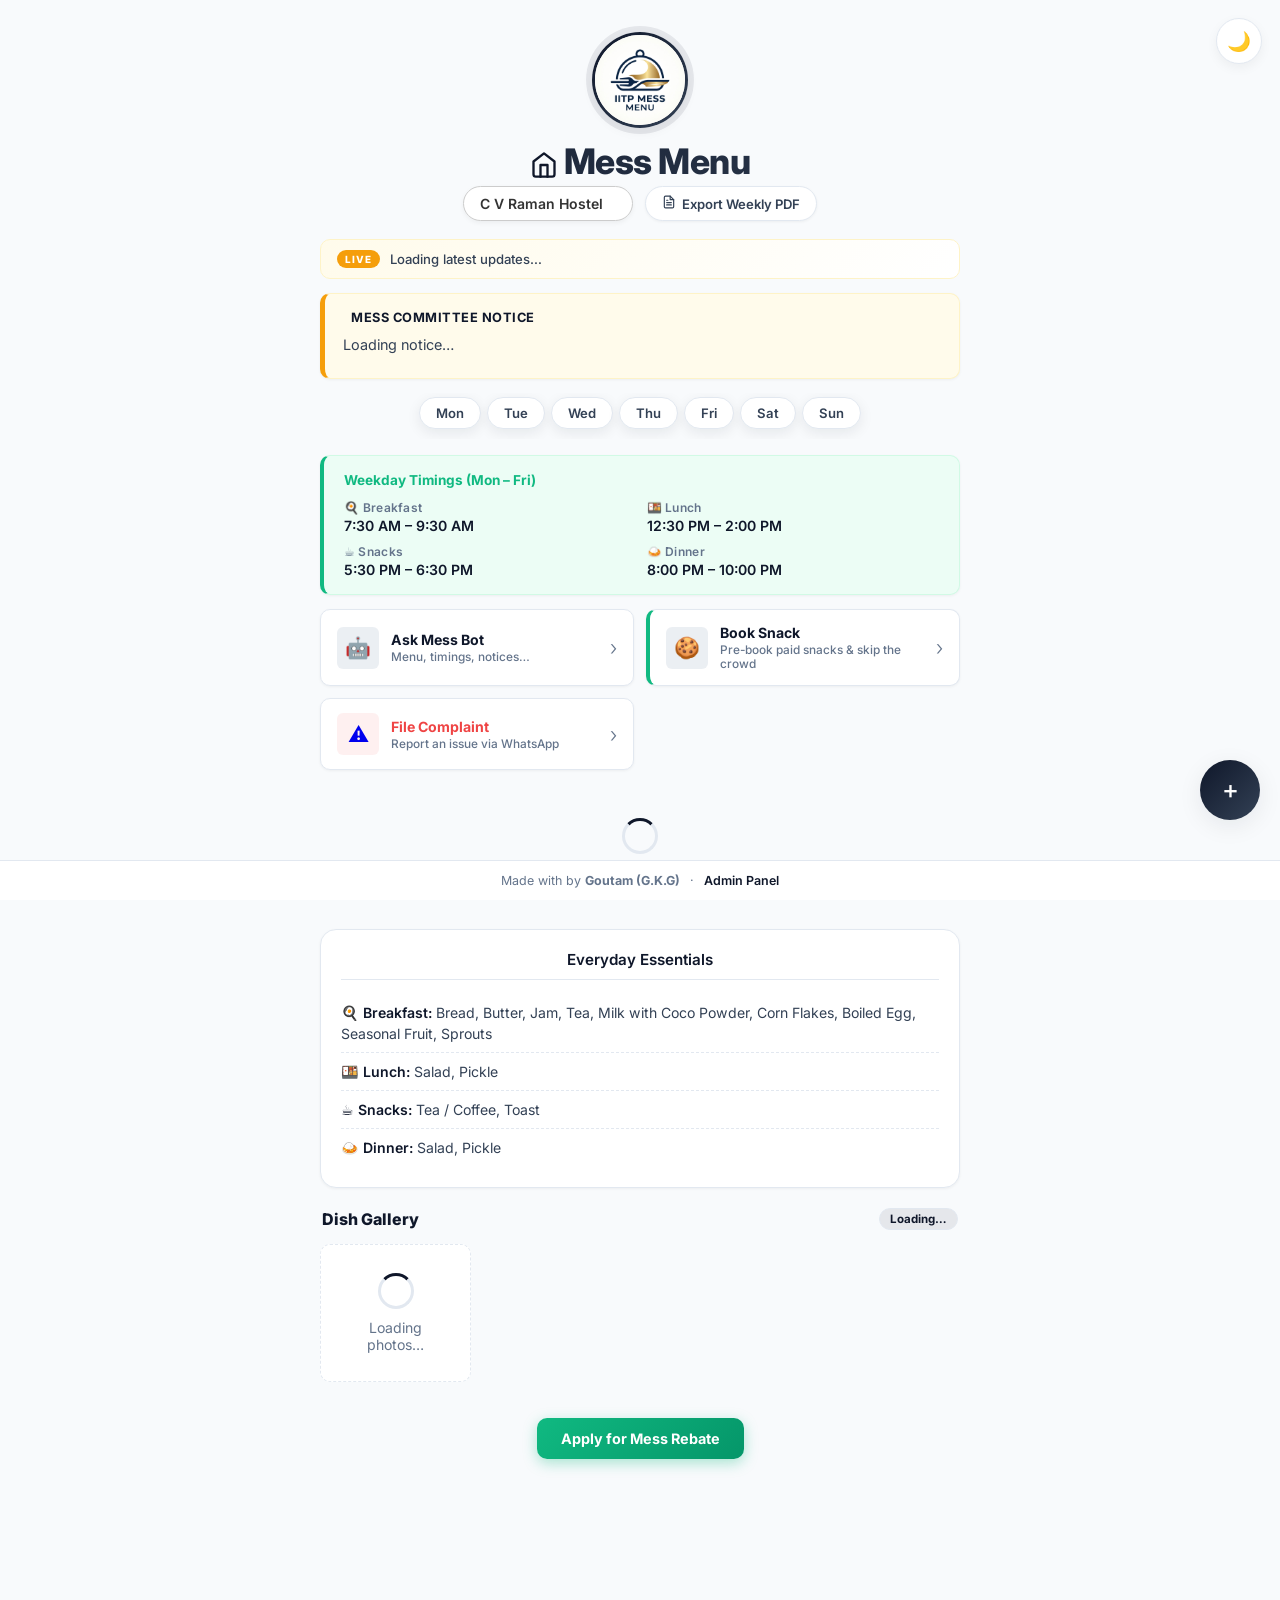
==== commit e680a8b1: "feat: Admin Crowd System & Professional UI Overhaul" ====
--- a/index.html
+++ b/index.html
@@ -37,15 +37,15 @@
   <!-- NOTIFICATION PERMISSION MODAL -->
   <div class="notif-overlay" id="notifOverlay">
     <div class="notif-modal" id="notifModal">
-      <div class="notif-icon">🔔</div>
+      <div class="notif-icon"></div>
       <h2 class="notif-title">Stay Updated!</h2>
       <p class="notif-desc">Get instant alerts when the mess menu changes or a new notice is posted. Never miss a special dinner!</p>
       <div class="notif-features">
-        <span class="notif-feat">🍽️ Menu updates</span>
-        <span class="notif-feat">📢 Notices</span>
+        <span class="notif-feat"> Menu updates</span>
+        <span class="notif-feat"> Notices</span>
         <span class="notif-feat">⭐ Special dinners</span>
       </div>
-      <button class="notif-allow-btn" onclick="allowNotifications()">🔔 Allow Notifications</button>
+      <button class="notif-allow-btn" onclick="allowNotifications()"> Allow Notifications</button>
       <button class="notif-skip-btn" onclick="skipNotifications()">Maybe later</button>
     </div>
   </div>
@@ -53,7 +53,7 @@
   <!-- LIGHTBOX -->
   <div class="lightbox-overlay" id="lightbox" onclick="closeLightbox()">
     <div class="lightbox-inner" onclick="event.stopPropagation()">
-      <button class="lightbox-close" onclick="closeLightbox()">✕</button>
+      <button class="lightbox-close" onclick="closeLightbox()"></button>
       <img id="lightboxImg" src="" alt="">
       <div class="lightbox-name" id="lightboxName"></div>
       <div class="lightbox-tag"  id="lightboxTag"></div>
@@ -70,15 +70,15 @@
   <div class="logo-container">
     <img src="logo.png" alt="Hostel Mess Logo" class="main-logo" id="mainLogo">
   </div>
-  <h1>Mess Menu 🍽️</h1>
+  <h1><svg width="28" height="28" viewBox="0 0 24 24" fill="none" stroke="currentColor" stroke-width="2" stroke-linecap="round" stroke-linejoin="round" style="vertical-align: middle; margin-right: 6px;"><path d="m3 9 9-7 9 7v11a2 2 0 0 1-2 2H5a2 2 0 0 1-2-2z"/><polyline points="9 22 9 12 15 12 15 22"/></svg>Mess Menu</h1>
 
   <div class="header-controls">
     <select id="hostelSelect" aria-label="Select Hostel" class="hostel-dropdown" style="display: block; margin: 0; padding: 8px 16px; border-radius: 20px; border: 1px solid #ccc; background: #fff; color: #333; font-family: inherit; font-size: 14px; outline: none; font-weight: 600; cursor: pointer; box-shadow: 0 2px 5px rgba(0,0,0,0.05);">
       <option value="c v raman">C V Raman Hostel</option>
       <option value="aryabhatt">Aryabhatt Hostel</option>
     </select>
-    <button id="downloadPdfBtn" class="pdf-btn" aria-label="Export Full Weekly Menu to PDF">
-      <span class="pdf-icon">📄</span> Export Weekly PDF
+    <button id="downloadPdfBtn" class="pdf-btn" aria-label="Export Full 🍽️ Weekly Menu to PDF">
+      <span class="pdf-icon"><svg width="14" height="14" viewBox="0 0 24 24" fill="none" stroke="currentColor" stroke-width="2" stroke-linecap="round" stroke-linejoin="round"><path d="M14 2H6a2 2 0 0 0-2 2v16a2 2 0 0 0 2 2h12a2 2 0 0 0 2-2V8z"/><polyline points="14 2 14 8 20 8"/><line x1="16" y1="13" x2="8" y2="13"/><line x1="16" y1="17" x2="8" y2="17"/><polyline points="10 9 9 9 8 9"/></svg></span> Export Weekly PDF
     </button>
   </div>
 
@@ -96,16 +96,16 @@
 
   <!-- SPECIAL EVENT BANNER -->
   <div class="special-event-banner" id="specialEventBanner">
-    <div class="se-label">⭐ Special Dinner Tonight</div>
+    <div class="se-label">⭐ Special 🍛 Dinner Tonight</div>
     <div class="se-title" id="seTitle">Special Event</div>
     <div class="se-details" id="seDetails"></div>
-    <div class="se-time" id="seTime">🕒 Time</div>
+    <div class="se-time" id="seTime"> Time</div>
   </div>
 
   <!-- NOTICE BOARD -->
   <div class="notice-board" id="noticeBoardWrap">
     <div class="notice-header">
-      <span>📢</span>
+      <span></span>
       <h4>Mess Committee Notice</h4>
     </div>
     <p id="committeeNotice">Loading notice…</p>
@@ -136,27 +136,35 @@
 
   <!-- MESS TIMINGS -->
   <div class="timing-box">
-    <h3 id="timingTitle">🕒 Weekday Timings (Mon – Fri)</h3>
+    <h3 id="timingTitle"> Weekday Timings (Mon – Fri)</h3>
     <div class="timing-grid">
-      <div class="time-item"><strong>🍳 Breakfast</strong><span id="bt">7:30 AM – 9:30 AM</span></div>
-      <div class="time-item"><strong>🍱 Lunch</strong><span id="lt">12:30 PM – 2:00 PM</span></div>
-      <div class="time-item"><strong>☕ Snacks</strong><span id="st">5:30 PM – 6:30 PM</span></div>
-      <div class="time-item"><strong>🍛 Dinner</strong><span id="dt">8:00 PM – 10:00 PM</span></div>
+      <div class="time-item"><strong> 🍳 Breakfast</strong><span id="bt">7:30 AM – 9:30 AM</span></div>
+      <div class="time-item"><strong> 🍱 Lunch</strong><span id="lt">12:30 PM – 2:00 PM</span></div>
+      <div class="time-item"><strong> ☕ Snacks</strong><span id="st">5:30 PM – 6:30 PM</span></div>
+      <div class="time-item"><strong> 🍛 Dinner</strong><span id="dt">8:00 PM – 10:00 PM</span></div>
     </div>
   </div>
 
   <!-- ACTION CARDS: Chat + Complaint -->
   <div class="action-cards">
     <button class="action-card ac-chat" onclick="openChat()" aria-label="Chat with Mess Bot">
-      <div class="ac-icon">💬</div>
+      <div class="ac-icon">🤖</div>
       <div class="ac-text">
         <div class="ac-title">Ask Mess Bot</div>
         <div class="ac-sub">Menu, timings, notices…</div>
       </div>
       <div class="ac-arrow">›</div>
     </button>
+    <a href="snack.html" class="action-card ac-chat" aria-label="Book Snack" style="border-left:4px solid #10b981;">
+      <div class="ac-icon">🍪</div>
+      <div class="ac-text">
+        <div class="ac-title">Book Snack</div>
+        <div class="ac-sub">Pre-book paid snacks & skip the crowd</div>
+      </div>
+      <div class="ac-arrow">›</div>
+    </a>
     <a href="complaint.html" class="action-card ac-complaint" aria-label="File Complaint">
-      <div class="ac-icon">📢</div>
+      <div class="ac-icon">⚠️</div>
       <div class="ac-text">
         <div class="ac-title">File Complaint</div>
         <div class="ac-sub">Report an issue via WhatsApp</div>
@@ -178,17 +186,17 @@
 
   <!-- EVERYDAY ESSENTIALS -->
   <div class="everyday-box">
-    <h3>📅 Everyday Essentials</h3>
-    <div class="everyday-item"><strong>🍳 Breakfast:</strong> Bread, Butter, Jam, Tea, Milk with Coco Powder, Corn Flakes, Boiled Egg, Seasonal Fruit, Sprouts</div>
-    <div class="everyday-item"><strong>🍱 Lunch:</strong> Salad, Pickle</div>
-    <div class="everyday-item"><strong>☕ Snacks:</strong> Tea / Coffee, Toast</div>
-    <div class="everyday-item"><strong>🍛 Dinner:</strong> Salad, Pickle</div>
+    <h3> Everyday Essentials</h3>
+    <div class="everyday-item"><strong> 🍳 Breakfast:</strong> Bread, Butter, Jam, Tea, Milk with Coco Powder, Corn Flakes, Boiled Egg, Seasonal Fruit, Sprouts</div>
+    <div class="everyday-item"><strong> 🍱 Lunch:</strong> Salad, Pickle</div>
+    <div class="everyday-item"><strong> ☕ Snacks:</strong> Tea / Coffee, Toast</div>
+    <div class="everyday-item"><strong> 🍛 Dinner:</strong> Salad, Pickle</div>
   </div>
 
   <!-- FOOD GALLERY -->
   <div class="gallery-section" id="gallerySection">
     <div class="gallery-section-header">
-      <h3>📸 Dish Gallery</h3>
+      <h3> Dish Gallery</h3>
       <span class="gallery-count-badge" id="galleryCount">Loading…</span>
     </div>
     <div class="dish-grid" id="dishGrid">
@@ -205,7 +213,7 @@
   <div id="tracker-widget-root"></div>
 
   <a href="http://10.15.7.7/messIITP/web/index.php" target="_blank" rel="noopener noreferrer" class="rebate-btn">
-    📄 Apply for Mess Rebate
+     Apply for Mess Rebate
   </a>
 
   <!-- SPEED-DIAL FAB -->
@@ -214,17 +222,17 @@
       <!-- Chat -->
       <div class="speed-dial-item">
         <span class="speed-dial-label">Ask Mess Bot</span>
-        <button class="speed-dial-btn sd-chat" onclick="openChat()" aria-label="Open chatbot">💬</button>
+        <button class="speed-dial-btn sd-chat" onclick="openChat()" aria-label="Open chatbot"></button>
       </div>
       <!-- Gallery -->
       <div class="speed-dial-item">
         <span class="speed-dial-label">Dish Photos</span>
-        <button class="speed-dial-btn sd-gallery" onclick="scrollToGallery()" aria-label="View dish gallery">📸</button>
+        <button class="speed-dial-btn sd-gallery" onclick="scrollToGallery()" aria-label="View dish gallery"></button>
       </div>
       <!-- Complaint -->
       <div class="speed-dial-item">
         <span class="speed-dial-label">File Complaint</span>
-        <a href="complaint.html" class="speed-dial-btn sd-complaint" aria-label="File a complaint">📢</a>
+        <a href="complaint.html" class="speed-dial-btn sd-complaint" aria-label="File a complaint"></a>
       </div>
     </div>
     <button class="speed-dial-trigger" id="speedDialTrigger" onclick="toggleSpeedDial()" aria-label="Open actions menu">＋</button>
@@ -234,24 +242,24 @@
   <div id="chat-container" role="dialog" aria-label="Mess Assistant Chatbot">
     <div class="chat-header">
       <div class="chat-header-info">
-        <div class="chat-avatar">🤖</div>
+        <div class="chat-avatar"></div>
         <div>
           <div class="chat-title">Mess Assistant</div>
           <div class="chat-status">● Online – Ask me anything!</div>
         </div>
       </div>
-      <button class="chat-close-btn" onclick="closeChat()" aria-label="Close chat">✕</button>
+      <button class="chat-close-btn" onclick="closeChat()" aria-label="Close chat"></button>
     </div>
     <div class="quick-replies" id="quickReplies">
       <button class="quick-chip" onclick="sendQuick(&quot;What's today's menu?&quot;)">Today's menu</button>
-      <button class="quick-chip" onclick="sendQuick('What time is lunch?')">Lunch time</button>
+      <button class="quick-chip" onclick="sendQuick('What time is lunch?')">🍱 Lunch time</button>
       <button class="quick-chip" onclick="sendQuick('Any special dinner?')">Special dinner?</button>
       <button class="quick-chip" onclick="sendQuick('How to complain?')">Complain</button>
     </div>
     <div id="chat-content" aria-live="polite">
       <div class="bot-msg">
-        <div class="bot-icon">🤖</div>
-        <span>👋 Hi! I'm your Mess Assistant. Ask about today's menu, timings, special events, dish photos, or how to complain!</span>
+        <div class="bot-icon"></div>
+        <span> Hi! I'm your Mess Assistant. Ask about today's menu, timings, special events, dish photos, or how to complain!</span>
       </div>
     </div>
     <div class="chat-input-area">
@@ -264,7 +272,7 @@
 
   <!-- FOOTER -->
   <footer>
-    <span>Made with ❤️ by <strong>Goutam (G.K.G)</strong></span>
+    <span>Made with  by <strong>Goutam (G.K.G)</strong></span>
     <span>·</span>
     <a href="admin.html">Admin Panel</a>
   </footer>
--- a/style.css
+++ b/style.css
@@ -6,30 +6,30 @@
 
 /* ── 1. DESIGN TOKENS ──────────────────────────────────────── */
 :root {
-  --bg:           #f0f4ff;
-  --bg2:          #e8eeff;
+  --bg:           #f8fafc;
+  --bg2:          #f1f5f9;
   --surface:      #ffffff;
-  --surface2:     #f8faff;
-  --border:       rgba(0,51,102,0.12);
-  --text:         #1a1a2e;
-  --text2:        #4a5568;
-  --text3:        #718096;
-  --accent:       #003366;
-  --accent2:      #0056b3;
-  --accent-glow:  rgba(0,51,102,0.22);
+  --surface2:     #f8fafc;
+  --border:       #e2e8f0;
+  --text:         #0f172a;
+  --text2:        #334155;
+  --text3:        #64748b;
+  --accent:       #0f172a;
+  --accent2:      #334155;
+  --accent-glow:  rgba(15, 23, 42, 0.08);
   --green:        #10b981;
   --green-bg:     #ecfdf5;
-  --green-border: rgba(16,185,129,0.3);
+  --green-border: #d1fae5;
   --yellow:       #f59e0b;
   --yellow-bg:    #fffbeb;
-  --yellow-border:rgba(245,158,11,0.4);
+  --yellow-border:#fef3c7;
   --red:          #ef4444;
   --purple:       #8b5cf6;
-  --shadow-sm:    0 2px 8px rgba(0,51,102,0.08);
-  --shadow-md:    0 4px 20px rgba(0,51,102,0.13);
-  --shadow-lg:    0 8px 40px rgba(0,51,102,0.18);
-  --r-sm: 8px; --r-md: 14px; --r-lg: 20px; --r-xl: 28px;
-  --t: 0.28s cubic-bezier(0.4,0,0.2,1);
+  --shadow-sm:    0 1px 3px rgba(0,0,0,0.05);
+  --shadow-md:    0 4px 12px rgba(0,0,0,0.05);
+  --shadow-lg:    0 10px 30px rgba(0,0,0,0.08);
+  --r-sm: 6px; --r-md: 10px; --r-lg: 16px; --r-xl: 24px;
+  --t: 0.2s cubic-bezier(0.4,0,0.2,1);
 }
 
 /* ── 2. DARK MODE ──────────────────────────────────────────── */
@@ -73,15 +73,11 @@
 }
 body::before {
   content:''; position:fixed; inset:0; pointer-events:none; z-index:0;
-  background:
-    radial-gradient(ellipse 80% 50% at 20% 10%, rgba(0,51,102,.06) 0%,transparent 60%),
-    radial-gradient(ellipse 60% 40% at 80% 85%, rgba(0,86,179,.05) 0%,transparent 60%);
+  background: var(--bg);
   transition: var(--t);
 }
 body.dark-mode::before {
-  background:
-    radial-gradient(ellipse 80% 50% at 20% 10%, rgba(79,142,247,.08) 0%,transparent 60%),
-    radial-gradient(ellipse 60% 40% at 80% 85%, rgba(99,143,255,.05) 0%,transparent 60%);
+  background: var(--bg);
 }
 body > * { position: relative; z-index: 1; }
 
@@ -152,7 +148,7 @@
   overflow: hidden;
 }
 .special-event-banner::before {
-  content:'✨'; position:absolute; right:16px; top:10px; font-size:2.5rem; opacity:.25;
+  content:''; position:absolute; right:16px; top:10px; font-size:2.5rem; opacity:.25;
 }
 .special-event-banner.active { display: block; }
 .special-event-banner .se-label {
